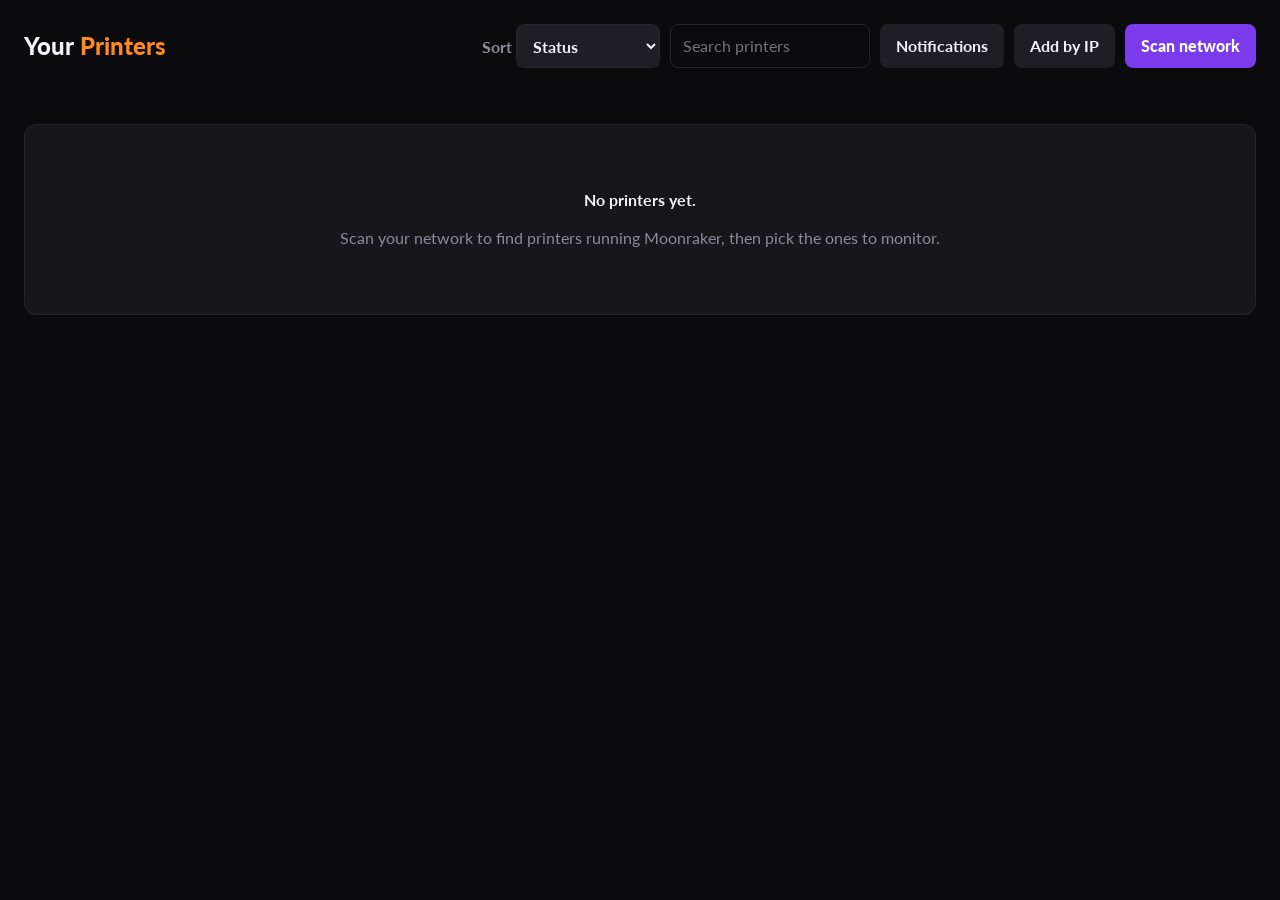
==== ui/index.html @ 3ca32110 "Add server-synced custom chart panels Add a custom panel manager with persistent server-side setting" ====
<!doctype html>
<html lang="en">
<head>
<meta charset="utf-8">
<meta name="viewport" content="width=device-width, initial-scale=1">
<title>Printer Buddy</title>
<link rel="manifest" href="/manifest.webmanifest"><meta name="theme-color" content="#0B0B0D">
<link rel="icon" href="/static/assets/icon-192.png"><link rel="apple-touch-icon" href="/static/assets/icon-192.png">
<link rel="preconnect" href="https://fonts.googleapis.com">
<link href="https://fonts.googleapis.com/css2?family=Lato:wght@400;700;900&display=swap" rel="stylesheet">
<style>
  :root {
    --bg: #0B0B0D; --card: #17161B; --card2: #1F1E24; --line: #26242C; --track: #2A2830;
    --text: #F4F2F8; --muted: #8E8A99; --purple: #7C3AED; --lilac: #C4A7FF;
    --orange: #FF8A1F; --red: #C9372C; --red-text: #FF6B61;
  }
  * { box-sizing: border-box; }
  [hidden] { display: none !important; }
  body { margin: 0; background: var(--bg); color: var(--text); font: 16px/1.4 Lato, system-ui, -apple-system, Segoe UI, sans-serif; }
  main { max-width: 1500px; margin: 0 auto; padding: 24px 24px 48px; }
  .top { display: flex; flex-wrap: wrap; align-items: center; justify-content: space-between; gap: 12px 16px; margin-bottom: 24px; }
  h1 { margin: 0; font-size: 24px; font-weight: 900; }
  h1 span { color: var(--orange); }
  button { font: inherit; font-weight: 700; min-height: 44px; padding: 0 16px; border-radius: 8px; border: 0;
           background: var(--card2); color: var(--text); cursor: pointer; }
  button.primary { background: var(--purple); color: #fff; font-weight: 900; }
  button:disabled { opacity: .55; cursor: default; }
  input { font: inherit; min-height: 44px; padding: 0 12px; border-radius: 8px; border: 1px solid var(--line);
          background: var(--bg); color: var(--text); min-width: 0; }
  .row { display: flex; gap: 10px; flex-wrap: wrap; align-items: center; }
  .panel { background: var(--card); border: 1px solid var(--line); border-radius: 12px; padding: 18px; margin-bottom: 20px; }
  .panel h2 { font-size: 16px; margin: 0 0 12px; }
  .muted { color: var(--muted); }
  .found { display: grid; gap: 8px; }
  .found label { display: grid; grid-template-columns: auto 1fr auto; gap: 10px; align-items: center;
                 padding: 12px; border: 1px solid var(--line); border-radius: 10px; }
  .found .key { grid-column: 2 / -1; }

  .grid { display: flex; flex-wrap: wrap; justify-content: center; gap: 24px; }
  .card { flex: 0 1 340px; min-width: 280px; background: var(--card); border: 1px solid var(--line); border-radius: 12px;
          overflow: hidden; display: flex; flex-direction: column; position: relative; }
  .cam { position: relative; aspect-ratio: 4 / 3; background: var(--card2); }
  .cam img { position: absolute; inset: 0; width: 100%; height: 100%; object-fit: cover; }
  .nocam { position: absolute; inset: 0; display: flex; flex-direction: column; align-items: center; justify-content: center;
           gap: 10px; color: var(--muted); font-weight: 700; }
  .tag { position: absolute; left: 10px; top: 10px; padding: 5px 10px; border-radius: 6px; font-size: 13px; font-weight: 900;
         letter-spacing: .04em; text-transform: uppercase; background: var(--track); color: var(--text); }
  .tag.orange { background: var(--orange); color: #1A1005; }
  .tag.purple { background: var(--purple); color: #fff; }
  .tag.red { background: var(--red); color: #fff; }
  .tag.grey { color: var(--muted); }
  .aib { position: absolute; left: 10px; top: 44px; padding: 3px 8px; border-radius: 6px; font-size: 12px; font-weight: 900;
         letter-spacing: .04em; background: rgba(11,11,13,.8); color: var(--muted); }
  .aib.warn { color: var(--orange); }
  .aib.hot { background: var(--red); color: #fff; }
  .grid.list .aib { left: 6px; top: 30px; font-size: 11px; padding: 2px 6px; }
  body.no-ai .ai { display: none !important; }
  .pg-ai { padding: 12px 14px; border-radius: 8px; background: var(--card2); display: flex; flex-direction: column; gap: 10px; }
  .pg-ai .head { display: flex; align-items: center; justify-content: space-between; gap: 10px; }
  .pg-ai .head strong { font-size: 12px; color: var(--muted); text-transform: uppercase; letter-spacing: .06em; }
  .pg-ai .head .ctl2 { display: flex; gap: 6px; flex-wrap: wrap; justify-content: flex-end; }
  .pg-ai .head button { min-height: 36px; padding: 0 12px; background: var(--track); font-weight: 700; }
  .ai-rows.idle { opacity: .45; }
  .pg-ai .ask { display: flex; align-items: center; gap: 8px; flex-wrap: wrap; font-weight: 700; color: var(--red-text); }
  .pg-ai .ask button { min-height: 36px; padding: 0 14px; font-weight: 900; }
  .pg-ai .ask .yes { background: var(--red); color: #fff; }
  .sev { display: flex; flex-wrap: wrap; gap: 4px; align-items: center; }
  .sev button { min-height: 34px; min-width: 34px; padding: 0 6px; font-weight: 900; background: var(--track); }
  .sev button:hover { background: var(--orange); color: #1A1005; }
  .ph-grid { display: grid; grid-template-columns: repeat(auto-fill, minmax(160px, 1fr)); gap: 10px; }
  .ph { background: var(--card2); border: 1px solid var(--line); border-radius: 8px; overflow: hidden; font-size: 12px; display: flex; flex-direction: column; }
  .ph.pending { border-color: var(--orange); }
  .ph img { width: 100%; aspect-ratio: 4 / 3; object-fit: cover; display: block; background: var(--card); }
  .ph .b { padding: 8px; display: flex; flex-direction: column; gap: 6px; }
  .ph select { font: inherit; min-height: 34px; padding: 0 6px; border-radius: 6px; border: 1px solid var(--line); background: var(--card); color: var(--text); }
  .ph .v-right { color: var(--lilac); font-weight: 700; }
  .ph .v-false_alarm, .ph .v-missed { color: var(--red-text); font-weight: 700; }
  .ph .del { min-height: 30px; background: transparent; color: var(--red-text); padding: 0; text-align: left; }
  .pg-ai select { font: inherit; font-weight: 700; min-height: 36px; padding: 0 10px; border-radius: 8px; border: 1px solid var(--line);
                  background: var(--card); color: var(--text); }
  .ai-rows { display: grid; grid-template-columns: auto minmax(0, 1fr) 44px; gap: 6px 10px; align-items: center; font-size: 13px; }
  .ai-rows .lb { color: var(--muted); text-transform: capitalize; }
  .ai-rows .lb.alert { color: var(--text); font-weight: 700; }
  .ai-rows .tr { height: 6px; border-radius: 3px; background: var(--track); overflow: hidden; }
  .ai-rows .tr > div { height: 100%; background: var(--lilac); transition: width .5s; }
  .ai-rows .tr > div.alert { background: var(--orange); }
  .ai-rows .tr > div.hot { background: var(--red); }
  .ai-rows .v { text-align: right; font-weight: 700; }
  .pg-ai .note { font-size: 13px; color: var(--muted); }
  .pg-ai .note.hot { color: var(--red-text); font-weight: 700; }
  .iconbtn { position: absolute; right: 10px; top: 10px; width: 44px; padding: 0; display: flex; align-items: center;
             justify-content: center; background: rgba(11,11,13,.8); }
  .caption { position: absolute; left: 0; right: 0; bottom: 0; padding: 28px 14px 12px; display: flex; align-items: flex-end;
             justify-content: space-between; gap: 12px; background: linear-gradient(to top, rgba(11,11,13,.92), rgba(11,11,13,0)); }
  .caption .name { font-size: 20px; font-weight: 900; text-shadow: 0 1px 3px rgba(0,0,0,.6); white-space: nowrap; overflow: hidden; text-overflow: ellipsis; }
  .caption .pct { font-size: 26px; font-weight: 900; text-shadow: 0 1px 3px rgba(0,0,0,.6); }
  .bar { height: 6px; background: var(--track); }
  .bar > div { height: 100%; width: 0; transition: width .5s; }
  .status { padding: 12px 14px 0; font-size: 15px; font-weight: 700; white-space: nowrap; overflow: hidden; text-overflow: ellipsis; }
  .status .file { color: var(--muted); font-weight: 400; }
  .stats { margin: 0; padding: 10px 14px 14px; display: grid; grid-template-columns: repeat(3, minmax(0, 1fr)); gap: 8px; }
  .stats div { display: flex; flex-direction: column; gap: 2px; }
  .stats dt { font-size: 12px; color: var(--muted); text-transform: uppercase; letter-spacing: .06em; }
  .stats dd { margin: 0; font-weight: 700; }
  .menu { position: absolute; right: 10px; top: 60px; background: var(--card2); border: 1px solid var(--line); border-radius: 10px;
          padding: 6px; display: flex; flex-direction: column; min-width: 150px; z-index: 2; }
  .menu button { background: transparent; text-align: left; }
  .menu button.danger { color: var(--red-text); }
  .card.dim .cam img, .card.dim .stats { opacity: .45; }
  .viewbar { display: flex; flex-wrap: wrap; gap: 10px; align-items: center; }
  .seg { display: flex; padding: 3px; border-radius: 10px; background: var(--card2); }
  .seg button { min-height: 38px; padding: 0 14px; background: transparent; color: var(--muted); }
  .seg button[aria-pressed="true"] { background: var(--track); color: var(--text); }
  .viewbar select { font: inherit; font-weight: 700; min-height: 44px; padding: 0 12px; border-radius: 8px; border: 1px solid var(--line); background: var(--card2); color: var(--text); }
  .viewbar input[type="search"] { width: 200px; }
  .lname { display: none; }
  body.ui-basic .adv { display: none !important; }
  .setup-line { text-align: center; font-size: 13px; margin-top: 32px; }
  .nset { display: grid; gap: 14px; max-width: 680px; }
  .nset label.field { display: grid; gap: 6px; font-weight: 700; }
  .nset .hint { font-size: 13px; font-weight: 400; color: var(--muted); }
  .nset .checks { display: flex; flex-wrap: wrap; gap: 4px 18px; }
  .nset .checks label { display: flex; align-items: center; gap: 8px; min-height: 40px; font-weight: 400; }
  .nset .checks input { min-height: 0; width: 18px; height: 18px; accent-color: var(--orange); }
  body.notify-basic .nadv { display: none !important; }
  body.no-timelapse .vtl { display: none !important; }
  body.no-remote .rmt { display: none !important; }
  dialog#shareDlg { width: min(560px, calc(100% - 32px)); padding: 20px; border: 1px solid var(--line); border-radius: 14px; background: var(--card); color: var(--text); }
  dialog#shareDlg::backdrop { background: rgba(5,5,7,.8); }
  #shareDlg h2 { margin: 0 0 6px; font-size: 18px; }
  #shareDlg .sub { margin: 0 0 14px; font-size: 14px; color: var(--muted); }
  #shareDlg select { font: inherit; min-height: 44px; padding: 0 10px; border-radius: 8px; border: 1px solid var(--line); background: var(--card2); color: var(--text); }
  .share-new { display: flex; flex-wrap: wrap; gap: 8px; align-items: center; }
  .share-list { display: flex; flex-direction: column; gap: 8px; margin-top: 14px; }
  .share-item { display: grid; grid-template-columns: 1fr auto auto; gap: 8px; align-items: center; padding: 10px; border: 1px solid var(--line); border-radius: 10px; }
  .share-item input { width: 100%; font-family: ui-monospace, SFMono-Regular, Menlo, Consolas, monospace; font-size: 13px; }
  .share-item .exp { grid-column: 1 / -1; font-size: 12px; color: var(--muted); }
  .share-item .revoke { background: transparent; color: var(--red-text); }
  .tl { display: flex; flex-direction: column; gap: 14px; }
  .tl-set { display: flex; flex-wrap: wrap; gap: 10px 18px; align-items: center; }
  .tl-set label { display: flex; align-items: center; gap: 8px; font-weight: 700; }
  .tl-set select { font: inherit; min-height: 44px; padding: 0 10px; border-radius: 8px; border: 1px solid var(--line); background: var(--card2); color: var(--text); }
  .tl-rec { display: inline-flex; align-items: center; gap: 8px; font-weight: 900; color: var(--red-text); }
  .tl-rec::before { content: ""; width: 10px; height: 10px; border-radius: 50%; background: #FF4D4D; }
  .tl video { width: 100%; max-height: 520px; background: #000; border-radius: 10px; }
  .nset fieldset { border: 1px solid var(--line); border-radius: 10px; padding: 14px; display: grid; gap: 10px; margin: 0; }
  .nset legend { font-weight: 900; padding: 0 6px; }
  .nset .two { display: grid; grid-template-columns: repeat(auto-fit, minmax(200px, 1fr)); gap: 10px; }
  .nset select { font: inherit; min-height: 44px; padding: 0 10px; border-radius: 8px; border: 1px solid var(--line); background: var(--card2); color: var(--text); }
  .nset .svc-test { justify-self: start; }
  .nset .active { font-size: 13px; color: var(--muted); }
  .setup-line .soon { color: var(--orange); }
  .fps { position: absolute; top: 10px; right: 62px; padding: 4px 8px; border-radius: 6px; background: rgba(11,11,13,.8);
         font: 700 12px/1.2 ui-monospace, SFMono-Regular, Menlo, Consolas, monospace; color: var(--text); pointer-events: none; }
  .qv-cam .fps, .pg-cam .fps, .ctl-cam .fps { right: auto; left: 12px; top: 12px; }
  img[hidden] ~ .fps, .grid.list .fps { display: none; }
  .ctl-camsec { grid-column: 1 / -1; padding: 0 !important; overflow: hidden; }
  .ctl-cam { position: relative; width: 100%; aspect-ratio: 16 / 9; max-height: 440px; background: #000; overflow: hidden; }
  .ctl-cam img { position: absolute; inset: 0; width: 100%; height: 100%; object-fit: contain; }
  .cam, .qv-cam, .pg-cam { overflow: hidden; }
  .camgrid { position: absolute; inset: 0; display: grid; grid-template-columns: repeat(2, minmax(0, 1fr)); gap: 2px; background: #000; }
  .camtile { position: relative; overflow: hidden; background: #000; }
  .camtile img { position: absolute; inset: 0; width: 100%; height: 100%; object-fit: contain; }
  .camtile .fps { left: 8px; top: 8px; right: auto; }
  .camname { position: absolute; right: 8px; bottom: 8px; padding: 3px 8px; border-radius: 6px; background: rgba(11,11,13,.8); font-size: 12px; font-weight: 700; }
  .camsw { position: absolute; left: 12px; bottom: 12px; z-index: 2; display: flex; flex-wrap: wrap; gap: 4px; padding: 4px; border-radius: 10px; background: rgba(11,11,13,.82); }
  .camsw button { min-height: 36px; padding: 0 12px; background: transparent; font-size: 14px; }
  .camsw button[aria-pressed="true"] { background: var(--orange); color: #1A1005; }
  dialog#camDlg { width: min(420px, calc(100% - 32px)); padding: 20px; border: 1px solid var(--line); border-radius: 14px; background: var(--card); color: var(--text); }
  dialog#camDlg::backdrop { background: rgba(5,5,7,.8); }
  #camDlg h2 { margin: 0 0 14px; font-size: 18px; }
  #camDlg form { display: flex; flex-direction: column; gap: 12px; }
  #camDlg .chk { display: flex; align-items: center; gap: 10px; min-height: 44px; }
  #camDlg .chk input { min-height: 0; width: 18px; height: 18px; accent-color: var(--orange); }
  #camDlg label.sel { display: flex; align-items: center; justify-content: space-between; gap: 12px; }
  #camDlg select { font: inherit; min-height: 44px; padding: 0 10px; border-radius: 8px; border: 1px solid var(--line); background: var(--card2); color: var(--text); }
  #camDlg .dlg-btns { display: flex; gap: 8px; justify-content: flex-end; flex-wrap: wrap; margin-top: 6px; }
  .grp-head { flex: 0 0 100%; margin: 10px 0 -6px; font-size: 13px; font-weight: 900; letter-spacing: .08em; text-transform: uppercase; color: var(--muted); }
  .grp-head:first-child { margin-top: 0; }
  .grid.list .grp-head { margin: 10px 0 0; }
  .card[draggable="true"] { cursor: grab; }
  .card.dragging { opacity: .4; }
  .card.drop-before { box-shadow: -4px 0 0 0 var(--orange); }
  .grid.list .card.drop-before { box-shadow: 0 -3px 0 0 var(--orange); }
  .grid.list { flex-direction: column; flex-wrap: nowrap; gap: 8px; }
  .grid.list .card { flex: none; width: 100%; min-width: 0; display: grid; grid-template-columns: 128px minmax(150px, 1.3fr) minmax(220px, 2fr) auto;
                     grid-template-rows: auto auto; align-items: center; column-gap: 18px; row-gap: 6px; padding: 0 14px 0 0; }
  .grid.list .cam { grid-column: 1; grid-row: 1 / 3; align-self: stretch; aspect-ratio: auto; min-height: 96px; }
  .grid.list .caption, .grid.list .nocam span { display: none; }
  .grid.list .tag { left: 6px; top: 6px; font-size: 11px; padding: 3px 7px; }
  .grid.list .iconbtn { top: auto; bottom: 6px; right: 6px; width: 36px; min-height: 36px; }
  .grid.list .menu { top: 8px; left: 140px; right: auto; }
  .grid.list .lname { display: flex; align-items: baseline; gap: 10px; grid-column: 2; grid-row: 1; padding-top: 12px; min-width: 0; }
  .grid.list .lname .name { font-size: 17px; font-weight: 900; white-space: nowrap; overflow: hidden; text-overflow: ellipsis; }
  .grid.list .lname .pct { font-weight: 900; }
  .grid.list .status { grid-column: 2; grid-row: 2; padding: 0 0 12px; font-size: 14px; }
  .grid.list .bar { grid-column: 3; grid-row: 1; align-self: end; border-radius: 3px; }
  .grid.list .stats { grid-column: 3; grid-row: 2; padding: 0 0 12px; }
  .grid.list .actions { grid-column: 4; grid-row: 1 / 3; padding: 0; display: flex; }
  @media (max-width: 760px) {
    .grid.list .card { grid-template-columns: 96px minmax(0, 1fr); padding: 0; }
    .grid.list .lname, .grid.list .status { grid-column: 2; padding-right: 12px; }
    .grid.list .bar, .grid.list .stats, .grid.list .actions { grid-column: 1 / -1; grid-row: auto; }
    .grid.list .stats, .grid.list .actions { padding: 0 12px 12px; }
  }
  .empty { text-align: center; padding: 48px 16px; }
  #toast { position: fixed; bottom: 16px; left: 50%; transform: translateX(-50%); background: var(--text); color: var(--bg);
           padding: 10px 16px; border-radius: 8px; font-weight: 700; display: none; max-width: calc(100% - 32px); }
  .actions { padding: 0 14px 14px; margin-top: auto; display: grid; grid-template-columns: repeat(2, minmax(0, 1fr)); gap: 8px; }
  .actions button { font-weight: 900; }
  .actions button.outline { background: transparent; border: 1.5px solid var(--orange); color: var(--orange); }
  #page { max-width: 1500px; margin: 0 auto; padding: 20px 24px 40px; display: flex; flex-direction: column; gap: 18px; }
  .pg-head { display: flex; flex-wrap: wrap; align-items: center; gap: 10px 16px; }
  .pg-back { display: flex; align-items: center; gap: 6px; min-height: 44px; padding-right: 8px; color: var(--muted); font-weight: 700; text-decoration: none; }
  .pg-head h1 { font-size: 26px; }
  .pg-head .tag { position: static; }
  .pg-body { display: flex; flex-wrap: wrap; gap: 18px; align-items: stretch; }
  .pg-cambox { flex: 999 1 640px; min-width: 0; border-radius: 12px; overflow: hidden; background: var(--card); border: 1px solid var(--line); }
  .pg-cam { position: relative; aspect-ratio: 16 / 9; background: #000; }
  .pg-cam img { position: absolute; inset: 0; width: 100%; height: 100%; object-fit: contain; }
  .pg-full { position: absolute; right: 12px; top: 12px; width: 44px; padding: 0; display: flex; align-items: center; justify-content: center; background: rgba(11,11,13,.82); }
  .pg-side { flex: 1 1 340px; border-radius: 12px; background: var(--card); border: 1px solid var(--line); padding: 22px; display: flex; flex-direction: column; gap: 20px; }
  .pg-label { font-size: 12px; color: var(--muted); text-transform: uppercase; letter-spacing: .06em; }
  .pg-file { font-weight: 700; overflow-wrap: anywhere; }
  .pg-big { display: flex; align-items: baseline; justify-content: space-between; gap: 12px; }
  .pg-pct { font-size: 64px; font-weight: 900; line-height: .9; }
  .pg-pct small { font-size: 28px; }
  .pg-times { display: flex; flex-direction: column; align-items: flex-end; gap: 2px; font-size: 15px; }
  .pg-stats { margin: 0; display: grid; grid-template-columns: repeat(2, minmax(0, 1fr)); gap: 10px; }
  .pg-stats div { padding: 12px 14px; border-radius: 8px; background: var(--card2); display: flex; flex-direction: column; gap: 2px; }
  .pg-stats dt { font-size: 12px; color: var(--muted); text-transform: uppercase; letter-spacing: .06em; }
  .pg-stats dd { margin: 0; font-size: 22px; font-weight: 900; }
  .pg-btns { margin-top: auto; display: flex; flex-direction: column; gap: 8px; }
  .pg-btns .row2 { display: grid; grid-template-columns: repeat(2, minmax(0, 1fr)); gap: 8px; }
  .pg-btns button { min-height: 48px; font-weight: 900; }
  .pg-btns .outline { background: transparent; border: 1.5px solid var(--orange); color: var(--orange); }
  .pg-btns .stop { background: var(--red); color: #fff; }
  .pg-tabs { display: flex; gap: 4px; border-bottom: 1px solid var(--line); }
  .pg-tabs button { background: transparent; border-radius: 8px 8px 0 0; color: var(--muted); border-bottom: 3px solid transparent; }
  .pg-tabs button[aria-selected="true"] { color: var(--text); border-bottom-color: var(--orange); }
  .ctl { display: grid; grid-template-columns: repeat(auto-fit, minmax(320px, 1fr)); gap: 18px; }
  .ctl section { border-radius: 12px; background: var(--card); border: 1px solid var(--line); padding: 20px; display: flex; flex-direction: column; gap: 14px; }
  .ctl h2 { margin: 0; font-size: 17px; font-weight: 900; }
  .ctl .note { font-size: 14px; color: var(--muted); margin: 0; }
  .heat { display: grid; grid-template-columns: 70px 1fr auto auto auto; gap: 8px; align-items: center; }
  .heat .now { font-weight: 900; font-size: 18px; }
  .heat input { width: 100%; }
  .heat-label { color: var(--muted); font-size: 14px; }
  .pre { display: grid; grid-template-columns: repeat(4, minmax(0, 1fr)); gap: 8px; }
  .steps { display: flex; gap: 6px; flex-wrap: wrap; }
  .steps button[aria-pressed="true"] { background: var(--orange); color: #1A1005; }
  .jog { display: grid; grid-template-columns: repeat(4, minmax(0, 1fr)); gap: 8px; }
  .jog button, .homes button, .pre button { font-weight: 900; }
  .homes { display: grid; grid-template-columns: repeat(4, minmax(0, 1fr)); gap: 8px; }
  .speed { display: flex; align-items: center; gap: 14px; }
  .speed input { flex-grow: 1; accent-color: var(--orange); min-height: 44px; border: 0; padding: 0; }
  .speed output { min-width: 56px; text-align: right; font-weight: 900; font-size: 18px; }
  .con { border-radius: 12px; background: var(--card); border: 1px solid var(--line); padding: 16px; display: flex; flex-direction: column; gap: 12px; }
  .con-log { height: 440px; overflow-y: auto; background: #0E0D11; border: 1px solid var(--line); border-radius: 8px; padding: 12px;
             font: 14px/1.5 ui-monospace, SFMono-Regular, Menlo, Consolas, monospace; white-space: pre-wrap; overflow-wrap: anywhere; }
  .con-log .sent { color: var(--orange); }
  .con-log .err { color: var(--red-text); }
  .con-log .resp { color: var(--text); }
  .con-log .empty { color: var(--muted); }
  .con-quick { display: flex; flex-wrap: wrap; gap: 8px; }
  .con-quick button { font-family: ui-monospace, SFMono-Regular, Menlo, Consolas, monospace; font-weight: 700; }
  .con-form { display: flex; gap: 8px; }
  .con-form input { flex-grow: 1; font-family: ui-monospace, SFMono-Regular, Menlo, Consolas, monospace; }
  .files-msg { font-size: 14px; color: var(--muted); }
  .files-list { overflow-x: auto; }
  .files-list table { width: 100%; border-collapse: collapse; min-width: 560px; }
  .files-list th { text-align: left; font-size: 12px; color: var(--muted); text-transform: uppercase; letter-spacing: .06em; font-weight: 700; padding: 8px 10px; border-bottom: 1px solid var(--line); }
  .files-list td { padding: 8px 10px; border-bottom: 1px solid var(--line); vertical-align: middle; }
  .files-list td.name { font-weight: 700; overflow-wrap: anywhere; }
  .files-list td.num { color: var(--muted); white-space: nowrap; }
  .files-list td.btns { white-space: nowrap; text-align: right; }
  .files-list td.btns button { margin-left: 6px; font-weight: 900; }
  .files-list td.btns .del { background: transparent; color: var(--red-text); }
  .hist-box { border-radius: 12px; background: var(--card); border: 1px solid var(--line); padding: 16px; display: flex; flex-direction: column; gap: 12px; }
  .res { display: inline-block; padding: 3px 8px; border-radius: 6px; font-size: 12px; font-weight: 900; letter-spacing: .04em; text-transform: uppercase; background: var(--track); color: var(--muted); }
  .res.done { background: var(--purple); color: #fff; }
  .res.failed { background: var(--red); color: #fff; }
  .res.running { background: var(--orange); color: #1A1005; }
  dialog#qv { width: min(980px, calc(100% - 32px)); padding: 0; border: 1px solid var(--line); border-radius: 14px;
              background: var(--card); color: var(--text); }
  dialog#qv::backdrop { background: rgba(5,5,7,.88); }
  .qv-head { display: flex; align-items: center; gap: 12px; padding: 12px 14px 12px 20px; }
  .qv-head h2 { margin: 0; font-size: 22px; font-weight: 900; }
  .qv-head .tag { position: static; }
  .qv-head .spacer { flex-grow: 1; }
  .qv-close { width: 44px; padding: 0; display: flex; align-items: center; justify-content: center; }
  .qv-cam { position: relative; aspect-ratio: 16 / 9; background: #000; }
  .qv-cam img { position: absolute; inset: 0; width: 100%; height: 100%; object-fit: contain; }
  .qv-cam .nocam { color: var(--muted); }
  .qv-foot { display: flex; flex-wrap: wrap; align-items: center; gap: 16px 28px; padding: 18px 20px 20px; }
  .qv-info { flex: 1 1 260px; min-width: 0; display: flex; flex-direction: column; gap: 4px; }
  .qv-info .line { font-weight: 700; }
  .qv-info .sub { font-size: 14px; color: var(--muted); overflow-wrap: anywhere; }
  .qv-temps { margin: 0; display: flex; gap: 28px; }
  .qv-temps div { display: flex; flex-direction: column; gap: 2px; }
  .qv-temps dt { font-size: 12px; color: var(--muted); text-transform: uppercase; letter-spacing: .06em; }
  .qv-temps dd { margin: 0; font-size: 18px; font-weight: 700; }
  .qv-btns { display: flex; gap: 8px; }
  .qv-btns button { min-height: 48px; font-weight: 900; }
  .qv-btns .outline { background: transparent; border: 1.5px solid var(--orange); color: var(--orange); }
  .qv-btns .stop { background: var(--red); color: #fff; }
</style>
<link rel="stylesheet" href="/static/styles/builder.css">
<link rel="stylesheet" href="/static/panels/print/status/status.css">
<link rel="stylesheet" href="/static/panels/print/files/files.css">
<link rel="stylesheet" href="/static/panels/print/queue/queue.css">
<link rel="stylesheet" href="/static/panels/print/history/history.css">
<link rel="stylesheet" href="/static/panels/print/gcodeview/gcodeview.css">
<link rel="stylesheet" href="/static/panels/print/exclude/exclude.css">
<link rel="stylesheet" href="/static/panels/print/timelapse/timelapse.css">
<link rel="stylesheet" href="/static/panels/print/spoolman/spoolman.css">
<link rel="stylesheet" href="/static/panels/print/ai/ai.css">
<link rel="stylesheet" href="/static/panels/control/toolhead/toolhead.css">
<link rel="stylesheet" href="/static/panels/control/zoffset/zoffset.css">
<link rel="stylesheet" href="/static/panels/control/extruder/extruder.css">
<link rel="stylesheet" href="/static/panels/control/thermals/thermals.css">
<link rel="stylesheet" href="/static/panels/control/fans/fans.css">
<link rel="stylesheet" href="/static/panels/control/macros/macros.css">
<link rel="stylesheet" href="/static/panels/control/limits/limits.css">
<link rel="stylesheet" href="/static/panels/control/actions/actions.css">
<link rel="stylesheet" href="/static/panels/control/endstops/endstops.css">
<link rel="stylesheet" href="/static/panels/control/bedmesh/bedmesh.css">
<link rel="stylesheet" href="/static/panels/control/fsensors/fsensors.css">
<link rel="stylesheet" href="/static/panels/camera/camera/camera.css">
<link rel="stylesheet" href="/static/panels/machine/machine/machine.css">
<link rel="stylesheet" href="/static/panels/machine/system/system.css">
<link rel="stylesheet" href="/static/panels/machine/config/config.css">
<link rel="stylesheet" href="/static/panels/machine/updates/updates.css">
<link rel="stylesheet" href="/static/panels/machine/devices/devices.css">
<link rel="stylesheet" href="/static/panels/machine/sensors/sensors.css">
<link rel="stylesheet" href="/static/panels/machine/explorer/explorer.css">
<link rel="stylesheet" href="/static/panels/machine/console/console.css">
<link rel="stylesheet" href="/static/panels/custom/chart/chart.css">
<link rel="stylesheet" href="/static/core/extras/extras.css">
</head>
<body>
<main>
  <div class="top">
    <h1>Your <span>Printers</span></h1>
    <div class="row">
      <div class="viewbar">
        <div class="seg adv" role="group" aria-label="View">
          <button id="viewCards" aria-pressed="true">Cards</button><button id="viewList" aria-pressed="false">List</button>
        </div>
        <label><span class="muted" style="font-weight:700">Sort </span><select id="sortBy">
          <option value="status">Status</option><option value="name">Name</option><option value="progress">Progress</option><option value="custom" class="adv">Custom (drag)</option>
        </select></label>
        <input type="search" id="search" placeholder="Search printers" aria-label="Search printers">
      </div>
      <button id="aiBtn" class="ai">AI</button>
      <button id="notifyBtn">Notifications</button>
      <button id="manualBtn">Add by IP</button>
      <button id="scanBtn" class="primary">Scan network</button>
    </div>
  </div>

  <section id="notifyPanel" class="panel" hidden>
    <h2>Notifications</h2>
    <form id="notifyForm" class="nset">
      <label class="field">ntfy topic URL
        <input name="ntfy_url" placeholder="https://ntfy.sh/my-printers" autocomplete="off">
        <span class="hint">Install the ntfy app on your phone and subscribe to the same topic. Use a topic name only you know.</span></label>
      <label class="field">ntfy access token <span class="hint">only for protected topics or your own ntfy server</span>
        <input name="ntfy_token" type="password" autocomplete="off"></label>
      <label class="field">Discord webhook URL
        <input name="discord_webhook" placeholder="https://discord.com/api/webhooks/..." autocomplete="off"></label>
      <div class="field"><strong>Notify me when…</strong><div class="checks" id="eventChecks"></div></div>
      <div class="checks"><label><input type="checkbox" name="attach_snapshot"> Attach a webcam snapshot</label></div>

      <fieldset class="nadv"><legend>Progress updates</legend>
        <label class="field">Send an update every <select name="progress_step" id="progressStep"></select></label>
      </fieldset>
      <fieldset class="nadv"><legend>Telegram</legend>
        <div class="two">
          <label class="field">Bot token <input name="telegram_token" type="password" autocomplete="off"></label>
          <label class="field">Chat ID <input name="telegram_chat" autocomplete="off"></label>
        </div>
        <span class="hint">Make a bot with @BotFather, send it a message, then use your chat ID (for example from @userinfobot).</span>
        <button type="button" class="svc-test" data-test="telegram">Send test to Telegram</button>
      </fieldset>
      <fieldset class="nadv"><legend>Pushover</legend>
        <div class="two">
          <label class="field">User key <input name="pushover_user" autocomplete="off"></label>
          <label class="field">App token <input name="pushover_token" type="password" autocomplete="off"></label>
        </div>
        <button type="button" class="svc-test" data-test="pushover">Send test to Pushover</button>
      </fieldset>
      <fieldset class="nadv"><legend>Email</legend>
        <div class="two">
          <label class="field">SMTP server <input name="smtp_host" placeholder="smtp.gmail.com" autocomplete="off"></label>
          <label class="field">Port <input name="smtp_port" inputmode="numeric" placeholder="587"></label>
          <label class="field">Security <select name="smtp_tls"><option value="starttls">STARTTLS</option><option value="ssl">SSL/TLS</option><option value="none">None</option></select></label>
          <label class="field">Login <input name="smtp_user" autocomplete="off"></label>
          <label class="field">Password <input name="smtp_pass" type="password" autocomplete="off"></label>
          <label class="field">From <input name="smtp_from" placeholder="same as login" autocomplete="off"></label>
          <label class="field">Send to <input name="smtp_to" placeholder="you@example.com" autocomplete="off"></label>
        </div>
        <button type="button" class="svc-test" data-test="email">Send test email</button>
      </fieldset>
      <p class="active" id="notifyActive"></p>
      <div class="row" style="justify-content:flex-end">
        <button type="button" id="notifyClose">Close</button>
        <button type="button" id="notifyTest">Send test</button>
        <button class="primary">Save</button>
      </div>
    </form>
  </section>

  <section id="aiPanel" class="panel ai" hidden>
    <h2>AI failure detection</h2>
    <form id="aiForm" class="nset">
      <p class="muted" id="aiModel" style="margin:0"></p>
      <div class="two">
        <label class="field">Alert when a problem scores at least <select name="ai_threshold"></select></label>
        <label class="field">Check the camera every <select name="ai_interval"></select></label>
        <label class="field">…for this many checks in a row <select name="ai_hold"></select></label>
        <label class="field">Then wait before alerting again <select name="ai_cooldown"></select></label>
      </div>
      <span class="hint">Higher score or more checks in a row = fewer false alarms, but a failure is caught a little later.
        Each printer's mode (off, alert, auto-pause) is in its menu and on its page.</span>
      <fieldset><legend>Help improve the AI</legend>
        <div class="checks"><label><input type="checkbox" name="ai_contribute"> Send my labelled photos to the Printer Buddy project</label></div>
        <span class="hint">Off unless you tick it. When on, only labelled photos are sent (labelled by you, or OK because a print finished):
          your printer's camera view, shrunk to 640px, with no location or camera details, and your box number but not your name or address.
          They go to a private dataset used to train the next AI model. Delete any photo below before it's sent, or untick this any time.</span>
      </fieldset>
      <fieldset><legend>Photos for AI</legend>
        <p id="aiStats" style="margin:0 0 6px;font-weight:700"></p>
        <p class="muted" id="aiPhotoCounts" style="margin:0 0 10px"></p>
        <div class="ph-grid" id="aiPhotos"></div>
      </fieldset>
      <div class="row" style="justify-content:flex-end">
        <button type="button" id="aiClose">Close</button>
        <button class="primary">Save</button>
      </div>
    </form>
  </section>

  <section id="manual" class="panel" hidden>
    <h2>Add a printer by address</h2>
    <form id="manualForm" class="row">
      <input name="host" placeholder="192.168.1.50" required aria-label="IP address" style="flex:2 1 160px">
      <input name="port" placeholder="7125" inputmode="numeric" aria-label="Port" style="flex:1 1 80px">
      <input name="api_key" placeholder="API key (if needed)" aria-label="API key" style="flex:2 1 160px">
      <button class="primary">Add</button>
    </form>
  </section>

  <section id="results" class="panel" hidden>
    <h2 id="resultsTitle">Printers found</h2>
    <div id="found" class="found"></div>
    <div class="row" style="margin-top:12px; justify-content:flex-end">
      <button id="closeResults">Close</button>
      <button id="addSelected" class="primary">Add selected</button>
    </div>
  </section>

  <div id="grid" class="grid"></div>
  <p class="muted" id="noMatch" hidden style="text-align:center">No printers match your search.</p>
  <p class="muted setup-line" id="setupLine"></p>
  <div id="empty" class="panel empty" hidden>
    <p><strong>No printers yet.</strong></p>
    <p class="muted">Scan your network to find printers running Moonraker, then pick the ones to monitor.</p>
  </div>
</main>

<section id="page" hidden>
  <div class="pg-head">
    <a href="#" class="pg-back"><svg width="18" height="18" viewBox="0 0 24 24" aria-hidden="true" fill="none" stroke="currentColor" stroke-width="2.2" stroke-linecap="round" stroke-linejoin="round"><path d="M15 6l-6 6 6 6"/></svg>Your Printers</a>
    <h1 id="pgName"></h1><span class="tag" id="pgTag"></span>
  </div>
  <div class="pg-tabs" role="tablist">
    <button role="tab" id="tabStatus" aria-selected="true" aria-controls="pgStatus">Status</button>
    <button role="tab" class="adv" id="tabControl" aria-selected="false" aria-controls="pgControl">Control</button>
    <button role="tab" class="adv" id="tabConsole" aria-selected="false" aria-controls="pgConsole">Console</button>
    <button role="tab" class="vtl" id="tabTimelapse" aria-selected="false" aria-controls="pgTimelapse">Timelapses</button>
  </div>
  <div class="pg-body" id="pgStatus" role="tabpanel" aria-labelledby="tabStatus">
    <div class="pg-cambox">
      <div class="pg-cam" id="pgCam">
        <img id="pgImg" alt="Webcam" hidden><div class="nocam" id="pgNoCam">No camera</div><span class="fps" aria-hidden="true"></span>
        <button class="pg-full" id="pgFull" aria-label="Full screen"><svg width="18" height="18" viewBox="0 0 24 24" aria-hidden="true" fill="none" stroke="currentColor" stroke-width="2.2" stroke-linecap="round"><path d="M4 9V4h5M20 9V4h-5M4 15v5h5M20 15v5h-5"/></svg></button>
      </div>
      <div class="bar"><div id="pgBar"></div></div>
    </div>
    <aside class="pg-side" aria-label="Print status">
      <div><div class="pg-label" id="pgState"></div><div class="pg-file" id="pgFile"></div></div>
      <div class="pg-big"><span class="pg-pct" id="pgPct"></span><span class="pg-times"><strong id="pgLeft"></strong><span class="muted" id="pgDone"></span></span></div>
      <dl class="pg-stats">
        <div><dt>Nozzle</dt><dd id="pgNozzle"></dd></div><div><dt>Bed</dt><dd id="pgBed"></dd></div>
        <div><dt>Elapsed</dt><dd id="pgElapsed"></dd></div><div><dt>Started</dt><dd id="pgStarted"></dd></div>
      </dl>
      <div class="pg-ai ai" id="pgAi" hidden>
        <div class="head"><strong>AI watch</strong>
          <div class="ctl2">
            <button type="button" id="pgAiCheck" title="Score the camera once right now. Never alerts or pauses.">Check now</button>
            <select id="pgAiSave" aria-label="Save this camera view for the AI" title="Save the camera view right now as a training photo">
              <option value="">Save for AI…</option><option value="ok">as OK (no problem)</option><option value="spaghetti">as spaghetti</option>
              <option value="warping">as warping</option><option value="first_layer">as first layer</option><option value="failure">as other failure</option>
              <option value="stringing">as stringing</option><option value="blob">as blob</option><option value="crack">as crack</option>
            </select>
            <select id="pgAiMode" aria-label="AI mode for this printer">
              <option value="alert">Alert only</option><option value="pause">Alert + auto-pause</option><option value="off">Off</option>
            </select></div></div>
        <div class="ask" id="pgAiAsk" hidden><span id="pgAiAskText">Was it really a failure?</span>
          <button type="button" class="yes" id="pgAiYes">Yes</button><button type="button" id="pgAiNo">No, it's fine</button></div>
        <div class="ai-rows" id="pgAiRows"></div>
        <div class="note" id="pgAiNote"></div>
      </div>
      <div class="pg-btns">
        <button class="primary" id="pgPause">Pause</button>
        <div class="row2"><button class="outline" id="pgCancel">Cancel</button><button class="stop" id="pgStop">E-Stop</button></div>
      </div>
    </aside>
  </div>

  <div class="ctl" id="pgControl" role="tabpanel" aria-labelledby="tabControl" hidden>
    <section class="ctl-camsec" aria-label="Camera">
      <div class="ctl-cam"><img id="ctlImg" alt="Webcam" hidden><div class="nocam" id="ctlNoCam">No camera</div><span class="fps" aria-hidden="true"></span></div>
    </section>
    <section aria-labelledby="ctlTempH">
      <h2 id="ctlTempH">Temperatures</h2>
      <div class="heat">
        <span class="heat-label">Nozzle</span><span class="now" id="ctlNozzleNow">—</span>
        <input type="number" id="ctlNozzle" min="0" max="350" inputmode="numeric" aria-label="Nozzle target °C" placeholder="°C">
        <button id="ctlNozzleSet">Set</button><button id="ctlNozzleOff">Off</button>
      </div>
      <div class="heat">
        <span class="heat-label">Bed</span><span class="now" id="ctlBedNow">—</span>
        <input type="number" id="ctlBed" min="0" max="150" inputmode="numeric" aria-label="Bed target °C" placeholder="°C">
        <button id="ctlBedSet">Set</button><button id="ctlBedOff">Off</button>
      </div>
      <div class="pre">
        <button data-pre="210,60">PLA</button><button data-pre="240,80">PETG</button><button data-pre="250,100">ABS</button><button data-pre="0,0">Cool down</button>
      </div>
      <p class="note">Preheat: PLA 210°/60°, PETG 240°/80°, ABS 250°/100°.</p>
    </section>

    <section aria-labelledby="ctlMoveH">
      <h2 id="ctlMoveH">Move</h2>
      <div class="homes"><button data-home="">Home all</button><button data-home="X">Home X</button><button data-home="Y">Home Y</button><button data-home="Z">Home Z</button></div>
      <div class="steps" role="group" aria-label="Step size">
        <button data-step="0.1" aria-pressed="false">0.1 mm</button><button data-step="1" aria-pressed="false">1 mm</button>
        <button data-step="10" aria-pressed="true">10 mm</button><button data-step="50" aria-pressed="false">50 mm</button>
      </div>
      <div class="jog">
        <button data-jog="X-">X −</button><button data-jog="X+">X +</button><button data-jog="Y-">Y −</button><button data-jog="Y+">Y +</button>
        <button data-jog="Z-">Z −</button><button data-jog="Z+">Z +</button>
      </div>
      <p class="note" id="ctlMoveNote">Homed: —</p>
    </section>

    <section aria-labelledby="ctlSpeedH">
      <h2 id="ctlSpeedH">Speed</h2>
      <div class="speed"><input type="range" id="ctlSpeed" min="50" max="200" step="5" value="100" aria-label="Print speed percent"><output id="ctlSpeedOut">100%</output></div>
      <p class="note">Changes the print speed live (M220).</p>
    </section>
  </div>

  <div class="con" id="pgConsole" role="tabpanel" aria-labelledby="tabConsole" hidden>
    <div class="con-log" id="conLog" role="log" aria-live="polite" aria-label="Klipper console"></div>
    <div class="con-quick">
      <button data-cmd="M115">M115</button><button data-cmd="QUERY_ENDSTOPS">QUERY_ENDSTOPS</button>
      <button data-cmd="GET_POSITION">GET_POSITION</button><button data-cmd="HELP">HELP</button>
      <button data-cmd="FIRMWARE_RESTART">FIRMWARE_RESTART</button>
    </div>
    <form class="con-form" id="conForm">
      <input id="conInput" autocomplete="off" spellcheck="false" aria-label="G-code command" placeholder="Type G-code, e.g. G28 — Enter to send, ↑ for history">
      <button class="primary">Send</button>
    </form>
  </div>

  <div class="tl" id="pgTimelapse" role="tabpanel" aria-labelledby="tabTimelapse" hidden>
    <div class="hist-box">
      <form class="tl-set" id="tlForm">
        <label>Take a picture <select name="tl_mode" id="tlMode"><option value="layer">every layer</option><option value="interval">every few seconds</option></select></label>
        <label id="tlEveryRow">every <select name="tl_interval"><option value="5">5 s</option><option value="10">10 s</option><option value="30">30 s</option></select></label>
        <label>Video speed <select name="tl_fps"><option value="15">15 fps</option><option value="25">25 fps</option><option value="30">30 fps</option></select></label>
        <label>Keep the last <select name="tl_keep"><option>5</option><option>10</option><option>20</option><option>50</option><option>100</option></select></label>
      </form>
      <div class="files-msg">Settings apply to all printers and take effect on the next print. "Every layer" needs a slicer that reports layers; otherwise use "every few seconds".</div>
    </div>
    <div class="hist-box">
      <div id="tlStatus" class="files-msg" aria-live="polite"></div>
      <video id="tlPlayer" controls hidden></video>
      <div class="files-list" id="tlList"></div>
    </div>
  </div>
</section>

<dialog id="shareDlg" aria-labelledby="shareTitle">
  <h2 id="shareTitle">Share</h2>
  <p class="sub">Anyone with the link can watch this printer's camera and progress. They can't control it.</p>
  <div class="share-new">
    <label>Link works for <select id="shareExp"><option value="1h">1 hour</option><option value="1d" selected>1 day</option><option value="7d">7 days</option><option value="never">until I turn it off</option></select></label>
    <button class="primary" id="shareCreate">Create link</button>
  </div>
  <div class="share-list" id="shareList"></div>
  <div class="row" style="justify-content:flex-end; margin-top:14px"><button id="shareClose">Close</button></div>
</dialog>

<dialog id="camDlg" aria-labelledby="camDlgTitle">
  <h2 id="camDlgTitle">Camera settings</h2>
  <form id="camForm">
    <label class="sel" id="camPickRow">Camera <select name="cam" id="camPick"></select></label>
    <label class="chk" id="camMainRow"><input type="checkbox" name="main"> Show this camera on the dashboard card</label>
    <label class="chk"><input type="checkbox" name="flip_h"> Flip horizontally</label>
    <label class="chk"><input type="checkbox" name="flip_v"> Flip vertically</label>
    <label class="sel">Rotate <select name="rotation"><option value="0">0°</option><option value="90">90°</option><option value="180">180°</option><option value="270">270°</option></select></label>
    <label class="sel">Refresh every <select name="refresh"><option value="">Default (5 s cards, 2 s large)</option><option value="1">1 second</option><option value="2">2 seconds</option><option value="5">5 seconds</option><option value="10">10 seconds</option></select></label>
    <div class="dlg-btns">
      <button type="button" id="camReset">Use Moonraker's settings</button>
      <button type="button" id="camCancel">Cancel</button>
      <button class="primary">Save</button>
    </div>
  </form>
</dialog>

<dialog id="qv" aria-labelledby="qvName">
  <div class="qv-head">
    <h2 id="qvName"></h2><span class="tag" id="qvTag"></span>
    <span class="spacer"></span>
    <button class="qv-close" id="qvClose" aria-label="Close Quick View"><svg width="20" height="20" viewBox="0 0 24 24" aria-hidden="true" fill="none" stroke="currentColor" stroke-width="2.2" stroke-linecap="round"><path d="M6 6l12 12M18 6 6 18"/></svg></button>
  </div>
  <div class="qv-cam"><img id="qvImg" alt="Webcam" hidden><div class="nocam" id="qvNoCam">No camera</div><span class="fps" aria-hidden="true"></span></div>
  <div class="bar"><div id="qvBar"></div></div>
  <div class="qv-foot">
    <div class="qv-info"><span class="line" id="qvLine"></span><span class="sub" id="qvSub"></span></div>
    <dl class="qv-temps"><div><dt>Nozzle</dt><dd id="qvNozzle"></dd></div><div><dt>Bed</dt><dd id="qvBed"></dd></div></dl>
    <div class="qv-btns">
      <button class="primary" id="qvPause">Pause</button>
      <button class="outline" id="qvCancel">Cancel</button>
      <button class="stop" id="qvStop">E-Stop</button>
    </div>
  </div>
</dialog>
<div id="toast"></div>

<script>
const $ = s => document.querySelector(s);
const printers = new Map();
const esc = s => String(s ?? "").replace(/[&<>"']/g, c => ({"&":"&amp;","<":"&lt;",">":"&gt;",'"':"&quot;","'":"&#39;"}[c]));

function toast(msg) {
  const t = $("#toast"); t.textContent = msg; t.style.display = "block";
  clearTimeout(toast._t); toast._t = setTimeout(() => t.style.display = "none", 4000);
}
async function api(path, opts = {}) {
  const r = await fetch(path, { headers: { "Content-Type": "application/json" }, ...opts });
  const data = r.status === 204 ? null : await r.json().catch(() => null);
  if (!r.ok) throw new Error(data?.error || `HTTP ${r.status}`);
  return data;
}
const fmtTemp = t => t == null ? "—" : `${t.toFixed(0)}°`;
// current / target, target only while heating (numbers only, safe as HTML)
const fmtTT = (t, tg) => t == null ? "—" : tg > 0 ? `${t.toFixed(0)}°<span class="muted" style="font-weight:400"> / ${tg.toFixed(0)}°</span>` : `${t.toFixed(0)}°`;
function fmtDur(s) {
  if (s == null) return "—";
  s = Math.round(s); const h = Math.floor(s / 3600), m = Math.floor(s % 3600 / 60);
  return h ? `${h}h ${m}m` : `${m}m`;
}
function statusOf(p) {
  if (p.connection !== "online") return p.connection === "connecting" ? "connecting" : p.connection;
  if (p.klippy_state !== "ready") return p.klippy_state || "starting";
  return p.state || "standby";
}
// state -> [tag text, tag colour, bar/percent colour, status line, status colour]
const LOOK = {
  printing:   ["Printing",  "orange", "var(--orange)", "Printing",               "var(--orange)"],
  paused:     ["Paused",    "",       "var(--orange)", "Paused",                 "var(--orange)"],
  complete:   ["Done",      "purple", "var(--purple)", "Print complete",         "var(--lilac)"],
  cancelled:  ["Cancelled", "grey",   "var(--muted)",  "Print cancelled",        "var(--muted)"],
  error:      ["Error",     "red",    "var(--red)",    "Print failed",           "var(--red-text)"],
  standby:    ["Idle",      "",       "var(--orange)", "Online, ready to print", "var(--text)"],
  shutdown:   ["Error",     "red",    "var(--red)",    "Klipper shut down",      "var(--red-text)"],
  offline:    ["Offline",   "grey",   "var(--muted)",  "Can't reach printer",    "var(--muted)"],
  connecting: ["Connecting","grey",   "var(--muted)",  "Connecting…",            "var(--muted)"],
  auth_error: ["Offline",   "grey",   "var(--muted)",  "Needs a valid API key",  "var(--red-text)"],
};
const look = st => LOOK[st] || [st, "grey", "var(--muted)", `Klipper ${st}`, "var(--muted)"];
const NOCAM_SVG = `<svg width="44" height="44" viewBox="0 0 24 24" aria-hidden="true" fill="none" stroke="currentColor" stroke-width="1.8" stroke-linecap="round" stroke-linejoin="round"><path d="M2 8.8a15 15 0 0 1 4.2-2.6M10.7 5.1A15 15 0 0 1 22 8.8M5 12.5a10 10 0 0 1 3.3-2M15.5 10.7A10 10 0 0 1 19 12.5M8.5 16a5 5 0 0 1 7 0M12 20h.01M3 3l18 18"/></svg>`;
const MENU_SVG = `<svg width="20" height="20" viewBox="0 0 24 24" aria-hidden="true" fill="none" stroke="currentColor" stroke-width="2" stroke-linecap="round"><path d="M4 6h10M18 6h2M4 12h4M12 12h8M4 18h12"/><circle cx="16" cy="6" r="2"/><circle cx="10" cy="12" r="2"/><circle cx="18" cy="18" r="2"/></svg>`;

// ---- dashboard ---------------------------------------------------------------
function render() {
  const grid = $("#grid");
  $("#empty").hidden = printers.size > 0;
  for (const el of [...grid.querySelectorAll(".card")]) if (!printers.has(+el.dataset.id)) el.remove();
  for (const p of printers.values()) {
    let el = grid.querySelector(`[data-id="${p.id}"]`);
    if (!el) {
      el = document.createElement("article");
      el.className = "card"; el.dataset.id = p.id;
      el.innerHTML = `<div class="cam"><img alt="" hidden><div class="nocam">${NOCAM_SVG}<span></span></div>
          <span class="tag"></span>
          <span class="aib ai" hidden></span>
          <button class="iconbtn" aria-label="Printer settings" aria-expanded="false">${MENU_SVG}</button>
          <span class="fps" aria-hidden="true"></span>
          <div class="caption"><span class="name"></span><span class="pct"></span></div></div>
        <div class="lname"><span class="name"></span><span class="pct"></span></div>
        <div class="bar"><div></div></div>
        <div class="status"></div>
        <dl class="stats"><div><dt>Time left</dt><dd data-f="left"></dd></div>
          <div><dt>Nozzle</dt><dd data-f="nozzle"></dd></div><div><dt>Bed</dt><dd data-f="bed"></dd></div></dl>
        <div class="actions"><button class="primary" data-act="open">Open</button><button class="outline" data-act="qv">Quick View</button></div>
        <div class="menu" hidden><button data-act="rename">Rename</button><button data-act="group" class="adv">Set group</button><button data-act="camera">Camera settings</button><button data-act="notify" class="nadv">Notifications: on</button><button data-act="ai" class="ai">AI: Alert only</button><button data-act="share" class="rmt">Share</button><button data-act="remove" class="danger">Remove</button></div>`;
      const menu = el.querySelector(".menu"), mbtn = el.querySelector(".iconbtn");
      mbtn.onclick = () => { menu.hidden = !menu.hidden; mbtn.setAttribute("aria-expanded", String(!menu.hidden)); };
      el.querySelector("[data-act=rename]").onclick = () => { menu.hidden = true; rename(p.id); };
      el.querySelector("[data-act=remove]").onclick = () => { menu.hidden = true; removePrinter(p.id); };
      el.querySelector("[data-act=group]").onclick = () => { menu.hidden = true; setGroup(p.id); };
      el.querySelector("[data-act=camera]").onclick = () => { menu.hidden = true; openCamDlg(p.id); };
      el.querySelector("[data-act=notify]").onclick = () => { menu.hidden = true; toggleNotify(p.id); };
      el.querySelector("[data-act=ai]").onclick = () => { menu.hidden = true; cycleAI(p.id); };
      el.querySelector("[data-act=share]").onclick = () => { menu.hidden = true; openShare(p.id); };
      el.addEventListener("dragstart", e => { dragId = p.id; el.classList.add("dragging"); e.dataTransfer.effectAllowed = "move"; e.dataTransfer.setData("text/plain", String(p.id)); });
      el.addEventListener("dragend", () => { dragId = null; el.classList.remove("dragging"); clearDrop(); });
      el.addEventListener("dragover", e => { if (dragId === null || dragId === p.id) return; e.preventDefault(); clearDrop(); el.classList.add("drop-before"); });
      el.addEventListener("dragleave", () => el.classList.remove("drop-before"));
      el.addEventListener("drop", e => { e.preventDefault(); clearDrop(); dropBefore(p.id); });
      el.querySelector("[data-act=qv]").onclick = () => openQV(p.id);
      el.querySelector("[data-act=open]").onclick = () => { location.hash = `printer-${p.id}`; };
      grid.append(el);
    }
    const st = statusOf(p);
    const [tagText, tagColor, barColor, statusText, statusColor] = look(st);
    const active = p.state === "printing" || p.state === "paused";
    const showPct = active || p.state === "complete";
    const pct = showPct ? p.progress : 0;
    el.classList.toggle("dim", p.connection !== "online" || p.klippy_state !== "ready");
    el.querySelector("[data-act=notify]").textContent = `Notifications: ${p.notify === false ? "off" : "on"}`;
    el.querySelector("[data-act=ai]").textContent = `AI: ${AI_MODE_TEXT[p.ai?.mode || "alert"]}`;
    aiBadge(el, p);

    const tag = el.querySelector(".tag");
    tag.textContent = tagText; tag.className = `tag ${tagColor}`; tag.title = p.error || "";
    for (const n of el.querySelectorAll(".name")) n.textContent = p.name;
    for (const pctEl of el.querySelectorAll(".pct")) {
      pctEl.textContent = showPct ? `${Math.floor(pct * 100)}%` : "";
      pctEl.style.color = p.state === "complete" ? "var(--lilac)" : "#fff";
    }
    const bar = el.querySelector(".bar > div");
    bar.style.width = `${pct * 100}%`; bar.style.background = barColor;

    const status = el.querySelector(".status");
    const detail = p.klippy_message || (p.state === "error" && p.message) || null;
    status.innerHTML = `<span style="color:${statusColor}">${esc(detail || statusText)}</span>` +
      (p.filename && (active || p.state === "complete") ? ` <span class="file">· ${esc(p.filename)}</span>` : "");
    status.title = [detail || statusText, p.filename].filter(Boolean).join(" · ");

    const live = p.connection === "online";
    el.querySelector('[data-f="left"]').textContent = active ? fmtDur(p.eta) : "—";
    el.querySelector('[data-f="nozzle"]').innerHTML = live ? fmtTT(p.nozzle, p.nozzle_target) : "—";
    el.querySelector('[data-f="bed"]').innerHTML = live ? fmtTT(p.bed, p.bed_target) : "—";

    const img = el.querySelector(".cam img"), nocam = el.querySelector(".nocam");
    const camOk = p.has_webcam && live;
    img.hidden = !camOk;
    nocam.hidden = camOk;
    nocam.querySelector("span").textContent = !live ? "Can't reach printer" : "No camera";
    img.dataset.camPid = p.id; img.dataset.camKind = "card"; img.dataset.camIdx = mainCam(p);
  }
  arrange();
  renderQV();
  renderPage();
}

// ---- view, sort, search ----------------------------------------------------------
const prefs = (() => { try { return JSON.parse(localStorage.getItem("pb-view") || "{}"); } catch { return {}; } })();
function savePrefs() { try { localStorage.setItem("pb-view", JSON.stringify(prefs)); } catch {} }
const RANK = { error: 0, shutdown: 0, auth_error: 0, paused: 1, printing: 2, complete: 3, cancelled: 4, standby: 5, connecting: 6, offline: 7 };
function arrange() {
  const grid = $("#grid"), q = ($("#search").value || "").trim().toLowerCase(), by = $("#sortBy").value;
  const list = [...printers.values()].sort((a, b) => {
    if (by === "status") { const d = (RANK[statusOf(a)] ?? 6) - (RANK[statusOf(b)] ?? 6); if (d) return d; }
    if (by === "progress") { const pa = ["printing", "paused"].includes(a.state) ? a.progress : -1, pb = ["printing", "paused"].includes(b.state) ? b.progress : -1; if (pa !== pb) return pb - pa; }
    if (by === "custom") { const d = (a.position ?? 1e9) - (b.position ?? 1e9); if (d) return d; }
    return a.name.localeCompare(b.name);
  });
  // group headings: only when at least one printer has a group; named groups A–Z, ungrouped last
  const grouped = list.some(p => p.group);
  const groups = grouped ? [...new Set(list.map(p => p.group || ""))].sort((a, b) => !a ? 1 : !b ? -1 : a.localeCompare(b)) : [""];
  const want = [];
  for (const g of groups) {
    if (grouped) want.push(`g:${g}`);
    for (const p of list) if (!grouped || (p.group || "") === g) want.push(String(p.id));
  }
  const have = [...grid.children].map(el => el.dataset.id ?? `g:${el.dataset.group}`);
  if (want.join("|") !== have.join("|")) {
    for (const h of grid.querySelectorAll(".grp-head")) h.remove();
    for (const key of want) {
      if (key.startsWith("g:")) {
        const h = document.createElement("h2"); h.className = "grp-head"; h.dataset.group = key.slice(2);
        h.textContent = key.slice(2) || "Ungrouped"; grid.append(h);
      } else grid.append(grid.querySelector(`[data-id="${key}"]`));
    }
  }
  for (const el of grid.querySelectorAll(".card")) el.draggable = by === "custom";
  let shown = 0;
  for (const p of list) {
    const hit = !q || p.name.toLowerCase().includes(q);
    grid.querySelector(`[data-id="${p.id}"]`).hidden = !hit; if (hit) shown++;
  }
  $("#noMatch").hidden = !(printers.size && !shown);
  for (const h of grid.querySelectorAll(".grp-head")) {   // hide a heading whose printers are all filtered out
    let n = h.nextElementSibling, any = false;
    while (n && !n.classList.contains("grp-head")) { if (!n.hidden) any = true; n = n.nextElementSibling; }
    h.hidden = !any;
  }
}
let dragId = null;
const clearDrop = () => { for (const c of document.querySelectorAll(".drop-before")) c.classList.remove("drop-before"); };
async function dropBefore(targetId) {
  if (dragId === null || dragId === targetId) return;
  const grid = $("#grid"), dragged = grid.querySelector(`[data-id="${dragId}"]`), target = grid.querySelector(`[data-id="${targetId}"]`);
  grid.insertBefore(dragged, target);
  const ids = [...grid.querySelectorAll(".card")].map(el => +el.dataset.id);
  ids.forEach((id, i) => { const p = printers.get(id); if (p) p.position = i; });
  try { await api("/api/printers/order", { method: "POST", body: JSON.stringify({ ids }) }); }
  catch (e) { toast(e.message); }
}
async function setGroup(id) {
  const p = printers.get(id);
  const g = prompt(`Group for ${p.name} (leave empty for none)`, p.group || "");
  if (g === null) return;
  try { printers.set(id, await api(`/api/printers/${id}`, { method: "PATCH", body: JSON.stringify({ group: g.trim() }) })); render(); }
  catch (e) { toast(e.message); }
}
function setView(v) {
  prefs.view = v; savePrefs();
  $("#grid").classList.toggle("list", v === "list");
  $("#viewCards").setAttribute("aria-pressed", String(v !== "list"));
  $("#viewList").setAttribute("aria-pressed", String(v === "list"));
}
$("#viewCards").onclick = () => setView("cards");
$("#viewList").onclick = () => setView("list");
$("#sortBy").onchange = () => { prefs.sort = $("#sortBy").value; savePrefs(); arrange(); };
$("#search").oninput = arrange;
if (prefs.sort) $("#sortBy").value = prefs.sort;
setView(prefs.view === "list" ? "list" : "cards");
// ---- camera refresh, flip/rotate and FPS (one loop for every camera box) ------------
const camState = new WeakMap();
const mainCam = p => Math.min(p?.cam_settings?.main ?? 0, Math.max(0, (p?.cams?.length || 1) - 1));
function camCfg(p, idx = 0) {
  const c = p.cam_settings?.cams?.[idx] || {}, m = p.cams?.[idx] || {};
  return { flipH: c.flip_h ?? m.flip_h ?? false, flipV: c.flip_v ?? m.flip_v ?? false,
           rotation: c.rotation ?? m.rotation ?? 0, refresh: c.refresh ?? null, target: m.target_fps ?? null };
}
function applyCamTransform(img, cfg) {
  const box = img.parentElement, w = box.clientWidth, h = box.clientHeight;
  const key = `${cfg.flipH}|${cfg.flipV}|${cfg.rotation}|${w}x${h}`;
  if (img.dataset.tf === key) return;
  img.dataset.tf = key;
  const r = ((cfg.rotation % 360) + 360) % 360, t = `rotate(${r}deg) scale(${cfg.flipH ? -1 : 1}, ${cfg.flipV ? -1 : 1})`;
  if (r === 90 || r === 270) Object.assign(img.style, { inset: "auto", left: "50%", top: "50%", width: `${h}px`, height: `${w}px`, transform: `translate(-50%, -50%) ${t}` });
  else Object.assign(img.style, { inset: "", left: "", top: "", width: "", height: "", transform: t });
}
function showFps(img, st, cfg) {
  const badge = img.parentElement.querySelector(".fps"); if (!badge) return;
  const now = performance.now();
  st.frames = st.frames.filter(t => now - t < 30000);
  const n = st.frames.length, span = n > 1 ? (st.frames[n - 1] - st.frames[0]) / 1000 : 0;
  const fps = span > 0 ? (n - 1) / span : null;
  badge.textContent = (fps ? `${fps < 1 ? fps.toFixed(1) : Math.round(fps)} fps` : "— fps") + (cfg.target ? ` · cam ${cfg.target}` : "");
}
// ---- live MJPEG (installer: Video live/timelapse) — big views only; cards stay on snapshots
const liveStreams = new Map();   // img -> { pid, idx, ctrl }
const liveOn = () => SETUP.video === "live" || SETUP.video === "timelapse";
function stopLive(img) {
  const s = liveStreams.get(img); if (!s) return;
  s.ctrl.abort(); liveStreams.delete(img);
}
async function startLive(img, pid, idx, st) {
  const ctrl = new AbortController();
  liveStreams.set(img, { pid, idx, ctrl });
  let prevUrl = null;
  try {
    const r = await fetch(`/api/printers/${pid}/stream?cam=${idx}`, { signal: ctrl.signal, cache: "no-store" });
    if (!r.ok || !r.body) throw new Error(`HTTP ${r.status}`);
    const reader = r.body.getReader();
    let buf = new Uint8Array(0);
    while (true) {
      const { value, done } = await reader.read();
      if (done) break;
      const merged = new Uint8Array(buf.length + value.length); merged.set(buf); merged.set(value, buf.length); buf = merged;
      // cut out complete JPEGs (FF D8 ... FF D9); keep only the newest one
      let frame = null;
      while (true) {
        let soi = -1; for (let i = 0; i + 1 < buf.length; i++) if (buf[i] === 0xFF && buf[i + 1] === 0xD8) { soi = i; break; }
        if (soi < 0) { buf = buf.slice(Math.max(0, buf.length - 1)); break; }
        let eoi = -1; for (let i = soi + 2; i + 1 < buf.length; i++) if (buf[i] === 0xFF && buf[i + 1] === 0xD9) { eoi = i + 2; break; }
        if (eoi < 0) { buf = buf.slice(soi); break; }
        frame = buf.slice(soi, eoi); buf = buf.slice(eoi);
        st.frames.push(performance.now());
      }
      if (frame) {
        const url = URL.createObjectURL(new Blob([frame], { type: "image/jpeg" }));
        img.src = url; if (prevUrl) URL.revokeObjectURL(prevUrl); prevUrl = url;
      }
      if (buf.length > 8_000_000) buf = new Uint8Array(0);   // runaway guard
    }
  } catch (e) { if (ctrl.signal.aborted) return; }
  finally { if (prevUrl) setTimeout(() => URL.revokeObjectURL(prevUrl), 2000); }
  // stream ended or failed: fall back to snapshots for a while, then try again
  if (liveStreams.get(img)?.ctrl === ctrl) liveStreams.delete(img);
  st.liveRetry = performance.now() + 10000;
}

function camTick() {
  if (document.hidden) { for (const img of [...liveStreams.keys()]) stopLive(img); return; }
  for (const [img, s] of [...liveStreams]) {   // stop streams that went off screen or changed camera
    if (!img.isConnected || !img.offsetParent || +img.dataset.camPid !== s.pid || +(img.dataset.camIdx || 0) !== s.idx) stopLive(img);
  }
  const now = performance.now();
  for (const img of document.querySelectorAll("img[data-cam-pid]")) {
    const pid = +img.dataset.camPid, p = printers.get(pid);
    if (!img.dataset.camPid || !p || !img.offsetParent) continue;   // hidden, closed or off-screen tab
    const idx = +(img.dataset.camIdx || 0);
    const cfg = camCfg(p, idx), every = (cfg.refresh ?? (img.dataset.camKind === "card" ? 5 : 2)) * 1000;
    let st = camState.get(img);
    if (!st || st.pid !== pid || st.idx !== idx) { st = { pid, idx, last: 0, loading: false, frames: [] }; camState.set(img, st); }
    applyCamTransform(img, cfg);
    const wantLive = liveOn() && img.dataset.camKind === "big" && p.cams?.[idx]?.live && !(st.liveRetry > now);
    if (wantLive) {
      if (!liveStreams.has(img)) startLive(img, pid, idx, st);
      showFps(img, st, cfg); continue;
    }
    if (liveStreams.has(img)) stopLive(img);
    if (!st.loading && now - st.last >= every) {
      st.loading = true; st.last = now;
      img.onload = () => { st.loading = false; st.frames.push(performance.now()); showFps(img, st, cfg); };
      img.onerror = () => { st.loading = false; };
      img.src = `/api/printers/${pid}/snapshot?cam=${idx}&t=${Date.now()}`;
    } else showFps(img, st, cfg);
  }
}
setInterval(camTick, 250);

// big camera boxes (Quick View, printer page, Control): one camera or all of them in a grid
function setupCamBox(box, img, p, sel) {
  const cams = p?.cams || [], live = !!p && p.has_webcam && p.connection === "online";
  const grid = sel === "grid" && cams.length > 1;
  if (grid) img.hidden = true;
  else img.dataset.camIdx = Math.min(typeof sel === "number" ? sel : 0, Math.max(0, cams.length - 1));
  let g = box.querySelector(".camgrid");
  if (!grid) g?.remove();
  else {
    if (!g) { g = document.createElement("div"); g.className = "camgrid"; box.append(g); }
    const key = `${p.id}:${cams.map(c => c.name).join("|")}`;
    if (g.dataset.key !== key) {
      g.dataset.key = key;
      g.innerHTML = cams.map((c, i) => `<div class="camtile"><img alt="${esc(c.name)}" data-cam-pid="${p.id}" data-cam-idx="${i}" data-cam-kind="big"><span class="fps" aria-hidden="true"></span><span class="camname">${esc(c.name)}</span></div>`).join("");
    }
    g.hidden = !live;
  }
  let sw = box.querySelector(".camsw");
  if (cams.length < 2 || !live) { sw?.remove(); return; }
  if (!sw) { sw = document.createElement("div"); sw.className = "camsw"; sw.setAttribute("role", "group"); sw.setAttribute("aria-label", "Camera"); box.append(sw); }
  const key = `${p.id}:${cams.map(c => c.name).join("|")}:${sel}`;
  if (sw.dataset.key === key) return;
  sw.dataset.key = key;
  sw.innerHTML = cams.map((c, i) => `<button type="button" data-sel="${i}" aria-pressed="${sel === i}">${esc(c.name)}</button>`).join("")
    + `<button type="button" data-sel="grid" aria-pressed="${sel === "grid"}">Grid</button>`;
  for (const b of sw.querySelectorAll("button")) b.onclick = () => box.dispatchEvent(new CustomEvent("campick", { detail: b.dataset.sel === "grid" ? "grid" : +b.dataset.sel }));
}
let qvSel = 0, pageSel = 0;
$(".qv-cam").addEventListener("campick", e => { qvSel = e.detail; renderQV(); });
for (const box of [$("#pgCam"), $(".ctl-cam")]) box.addEventListener("campick", e => { pageSel = e.detail; renderPage(); });

// ---- camera settings dialog
let camDlgId = null, camDraft = null, camEditing = 0;
function camFormLoad(idx) {
  const p = printers.get(camDlgId), f = $("#camForm"), d = camDraft.cams[idx], m = p.cams?.[idx] || {};
  camEditing = idx;
  f.flip_h.checked = d?.flip_h ?? m.flip_h ?? false; f.flip_v.checked = d?.flip_v ?? m.flip_v ?? false;
  f.rotation.value = String(d?.rotation ?? m.rotation ?? 0); f.refresh.value = d?.refresh ? String(d.refresh) : "";
  f.main.checked = camDraft.main === idx;
}
function camFormStore() {
  const f = $("#camForm");
  camDraft.cams[camEditing] = { flip_h: f.flip_h.checked, flip_v: f.flip_v.checked, rotation: +f.rotation.value, refresh: f.refresh.value ? +f.refresh.value : null };
  if (f.main.checked) camDraft.main = camEditing;
}
function openCamDlg(id) {
  const p = printers.get(id); if (!p) return;
  camDlgId = id;
  const cs = p.cam_settings || {};
  camDraft = { main: mainCam(p), cams: JSON.parse(JSON.stringify(cs.cams || {})) };
  const cams = p.cams?.length ? p.cams : [{ name: "Camera 1" }];
  $("#camPick").innerHTML = cams.map((c, i) => `<option value="${i}">${esc(c.name)}</option>`).join("");
  $("#camPickRow").hidden = $("#camMainRow").hidden = cams.length < 2;
  $("#camDlgTitle").textContent = `Camera settings: ${p.name}`;
  $("#camPick").value = String(camDraft.main);
  camFormLoad(camDraft.main);
  $("#camDlg").showModal();
}
$("#camPick").onchange = () => { camFormStore(); camFormLoad(+$("#camPick").value); };
async function saveCam(camera) {
  try { printers.set(camDlgId, await api(`/api/printers/${camDlgId}`, { method: "PATCH", body: JSON.stringify({ camera }) })); $("#camDlg").close(); render(); }
  catch (e) { toast(e.message); }
}
$("#camForm").onsubmit = e => { e.preventDefault(); camFormStore(); saveCam(camDraft); };
$("#camReset").onclick = () => saveCam(null);
$("#camCancel").onclick = () => $("#camDlg").close();

async function rename(id) {
  const p = printers.get(id); const name = prompt("Printer name", p.name);
  if (!name || name === p.name) return;
  try { printers.set(id, await api(`/api/printers/${id}`, { method: "PATCH", body: JSON.stringify({ name }) })); render(); }
  catch (e) { toast(e.message); }
}
async function removePrinter(id) {
  if (!confirm(`Stop monitoring ${printers.get(id).name}?`)) return;
  try { await api(`/api/printers/${id}`, { method: "DELETE" }); printers.delete(id); render(); }
  catch (e) { toast(e.message); }
}

// ---- live updates --------------------------------------------------------------
let serverStarted = null;
function connectEvents() {
  const es = new EventSource("/api/events");
  es.onopen = async () => {   // after a restart/update, reload so the page runs the new version
    try {
      const { started } = await api("/api/config");
      if (serverStarted && started !== serverStarted) location.reload();
      serverStarted = started;
    } catch {}
  };
  es.addEventListener("snapshot", e => { printers.clear(); for (const p of JSON.parse(e.data)) printers.set(p.id, p); render(); route(); });
  es.addEventListener("printer", e => { const p = JSON.parse(e.data); printers.set(p.id, p); render(); });
  es.addEventListener("gcode", e => { const d = JSON.parse(e.data); conAdd(d.id, d.line.startsWith("!!") ? "err" : "resp", d.line); });
  es.addEventListener("removed", e => { printers.delete(JSON.parse(e.data).id); render(); });
  es.addEventListener("event", e => {
    const d = JSON.parse(e.data);
    if (d.event === "progress") return;   // progress updates go to phone/chat only
    if (d.event === "ai_failure") {
      toast(`${d.name}: possible ${d.label.replace("_", " ")} (${Math.round(d.score * 100)}%)${d.paused ? " — print paused" : ""}`);
      return;
    }
    toast(d.event === "offline" ? `${d.name} went offline mid-print` : d.event === "shutdown" ? `${d.name}: Klipper shut down` : `${d.name}: print ${d.event}`);
  });
}

// ---- scan → pick ---------------------------------------------------------------
$("#scanBtn").onclick = async () => {
  const btn = $("#scanBtn"); btn.disabled = true; btn.textContent = "Scanning…";
  try { showResults((await api("/api/scan", { method: "POST" })).printers); }
  catch (e) { toast(e.message); }
  finally { btn.disabled = false; btn.textContent = "Scan network"; }
};
function showResults(list) {
  $("#results").hidden = false;
  $("#resultsTitle").textContent = list.length ? `Printers found (${list.length}) — pick the ones to monitor` : "No printers found";
  $("#found").innerHTML = list.length ? list.map((p, i) => `
    <label>
      <input type="checkbox" data-i="${i}" ${p.added_id ? "disabled checked" : ""}>
      <span><strong>${esc(p.name)}</strong> <span class="muted">${esc(p.host)}:${p.port}</span><br>
        <span class="muted">${[p.klipper_version && "Klipper " + p.klipper_version, p.moonraker_version && "Moonraker " + p.moonraker_version,
          p.has_webcam && "webcam", p.klippy_state && p.klippy_state !== "ready" && "klippy " + p.klippy_state].filter(Boolean).map(esc).join(" · ")}</span></span>
      <span class="muted">${p.added_id ? "already added" : p.needs_auth ? "needs API key" : ""}</span>
      ${p.needs_auth && !p.added_id ? `<input class="key" data-key="${i}" placeholder="Moonraker API key">` : ""}
    </label>`).join("")
    : `<p class="muted">Nothing answered on ports ${"7125/80"}. If Moonraker's [zeroconf] is off or the printer is on another subnet, use “Add by IP”.</p>`;
  $("#found")._list = list;
  $("#addSelected").hidden = !list.some(p => !p.added_id);
}
$("#closeResults").onclick = () => $("#results").hidden = true;
$("#addSelected").onclick = async () => {
  const list = $("#found")._list || [];
  const picks = [...document.querySelectorAll("#found input[type=checkbox]:checked:not(:disabled)")].map(c => +c.dataset.i);
  if (!picks.length) return toast("Pick at least one printer");
  let added = 0;
  for (const i of picks) {
    const p = list[i]; const key = document.querySelector(`[data-key="${i}"]`)?.value.trim();
    try {
      const v = await api("/api/printers", { method: "POST", body: JSON.stringify({ host: p.host, port: p.port, name: p.name, api_key: key }) });
      printers.set(v.id, v); p.added_id = v.id; added++;
    } catch (e) { toast(`${p.name}: ${e.message}`); }
  }
  render(); showResults(list);
  if (added) toast(`Added ${added} printer${added > 1 ? "s" : ""}`);
};

// ---- manual add -------------------------------------------------------------------
$("#manualBtn").onclick = () => $("#manual").hidden = !$("#manual").hidden;
$("#manualForm").onsubmit = async e => {
  e.preventDefault();
  const f = Object.fromEntries(new FormData(e.target));
  try {
    const v = await api("/api/printers", { method: "POST", body: JSON.stringify({ host: f.host.trim(), port: f.port || 7125, api_key: f.api_key }) });
    printers.set(v.id, v); render(); e.target.reset(); $("#manual").hidden = true; toast(`Added ${v.name}`);
  } catch (err) { toast(err.message); }
};

// ---- Quick View ----------------------------------------------------------------
let qvId = null;
function openQV(id) {
  qvId = id; qvSel = mainCam(printers.get(id)); $("#qvImg").removeAttribute("src"); renderQV();
  refreshQVCam(); $("#qv").showModal();
}
function refreshQVCam() { const img = $("#qvImg"); camState.delete(img); img.dataset.camPid = qvId ?? ""; img.dataset.camKind = "big"; }
function renderQV() {
  if (qvId === null) return;
  const p = printers.get(qvId);
  if (!p) { $("#qv").close(); return; }
  const st = statusOf(p);
  const [tagText, tagColor, barColor, statusText, statusColor] = look(st);
  const live = p.connection === "online";
  const active = p.state === "printing" || p.state === "paused";
  const pct = active || p.state === "complete" ? p.progress : 0;
  $("#qvName").textContent = p.name;
  const tag = $("#qvTag"); tag.textContent = tagText; tag.className = `tag ${tagColor}`;
  const camOk = p.has_webcam && live;
  $("#qvImg").hidden = !camOk; $("#qvNoCam").hidden = camOk;
  setupCamBox($(".qv-cam"), $("#qvImg"), p, qvSel);
  $("#qvNoCam").textContent = live ? "No camera" : "Can't reach printer";
  $("#qvBar").style.width = `${pct * 100}%`; $("#qvBar").style.background = barColor;
  const line = $("#qvLine"); line.textContent = (p.state === "error" && p.message) || statusText; line.style.color = statusColor;
  $("#qvSub").textContent = [p.filename, active || p.state === "complete" ? `${Math.floor(pct * 100)}%` : null,
                             active ? `${fmtDur(p.eta)} left` : null].filter(Boolean).join(" · ");
  $("#qvNozzle").innerHTML = live ? fmtTT(p.nozzle, p.nozzle_target) : "—";
  $("#qvBed").innerHTML = live ? fmtTT(p.bed, p.bed_target) : "—";
  const pause = $("#qvPause");
  pause.textContent = p.state === "paused" ? "Resume" : "Pause";
  pause.disabled = !live || !active;
  $("#qvCancel").disabled = !live || !active;
  $("#qvStop").disabled = !live;
}
async function qvAction(action) { return doAction(qvId, action); }
async function doAction(id, action) {
  const p = printers.get(id); if (!p) return;
  if (action === "cancel" && !confirm(`Cancel the print on ${p.name}?`)) return;
  if (action === "estop" && !confirm(`Emergency stop ${p.name}? This halts the printer immediately and Klipper will need a restart.`)) return;
  try { await api(`/api/printers/${p.id}/${action}`, { method: "POST" }); }
  catch (e) { toast(`${p.name}: ${e.message}`); }
}
$("#qvClose").onclick = () => $("#qv").close();
$("#qv").addEventListener("close", () => { qvId = null; });
$("#qvPause").onclick = () => qvAction(printers.get(qvId)?.state === "paused" ? "resume" : "pause");
$("#qvCancel").onclick = () => qvAction("cancel");
$("#qvStop").onclick = () => qvAction("estop");


// ---- printer page --------------------------------------------------------------
let pageId = null;
// 12 / 24 hour clock: Settings > Look ("auto" follows the device)
const hour12 = () => { try { const v = JSON.parse(localStorage.getItem("pb-clock")); return v === "12" ? true : v === "24" ? false : undefined; } catch { return undefined; } };
const fmtClock = d => d.toLocaleTimeString([], { hour: "numeric", minute: "2-digit", hour12: hour12() });
function route() {
  const m = location.hash.match(/^#printer-(\d+)$/);
  pageId = m ? +m[1] : null;
  pageSel = mainCam(printers.get(pageId));
  $("main").hidden = pageId !== null;
  $("#page").hidden = pageId === null;
  $("#pgImg").removeAttribute("src"); $("#ctlImg").removeAttribute("src");
  showTab("status");
  renderPage(); refreshPageCam(); window.scrollTo(0, 0);
}
function refreshPageCam() {
  for (const img of [$("#pgImg"), $("#ctlImg")]) { camState.delete(img); img.dataset.camPid = pageId ?? ""; img.dataset.camKind = "big"; }
}
function renderPage() {
  if (pageId === null) return;
  const p = printers.get(pageId);
  if (!p) { if (printers.size) location.hash = ""; return; }
  const st = statusOf(p);
  const [tagText, tagColor, barColor, statusText, statusColor] = look(st);
  const live = p.connection === "online";
  const active = p.state === "printing" || p.state === "paused";
  const showPct = active || p.state === "complete";
  const pct = showPct ? p.progress : 0;
  $("#pgName").textContent = p.name;
  const tag = $("#pgTag"); tag.textContent = tagText; tag.className = `tag ${tagColor}`;
  const camOk = p.has_webcam && live;
  $("#pgImg").hidden = !camOk; $("#pgNoCam").hidden = camOk; $("#pgFull").hidden = !camOk;
  setupCamBox($("#pgCam"), $("#pgImg"), p, pageSel);
  $("#pgNoCam").textContent = live ? "No camera" : "Can't reach printer";
  $("#pgBar").style.width = `${pct * 100}%`; $("#pgBar").style.background = barColor;
  const state = $("#pgState"); state.textContent = p.klippy_message || (p.state === "error" && p.message) || statusText; state.style.color = statusColor;
  $("#pgFile").textContent = showPct && p.filename ? p.filename : "";
  const pctEl = $("#pgPct");
  pctEl.innerHTML = showPct ? `${Math.floor(pct * 100)}<small>%</small>` : "";
  pctEl.style.color = p.state === "complete" ? "var(--lilac)" : "var(--orange)";
  $("#pgLeft").textContent = active && p.eta != null ? `${fmtDur(p.eta)} left` : "";
  $("#pgDone").textContent = active && p.eta != null ? `done around ${fmtClock(new Date(Date.now() + p.eta * 1000))}` : "";
  $("#pgNozzle").innerHTML = live ? fmtTT(p.nozzle, p.nozzle_target) : "—";
  $("#pgBed").innerHTML = live ? fmtTT(p.bed, p.bed_target) : "—";
  $("#pgElapsed").textContent = active && p.print_duration ? fmtDur(p.print_duration) : "—";
  $("#pgStarted").textContent = active && p.print_duration ? fmtClock(new Date(Date.now() - p.print_duration * 1000)) : "—";
  const pause = $("#pgPause");
  pause.textContent = p.state === "paused" ? "Resume" : "Pause";
  pause.disabled = !live || !active;
  $("#pgCancel").disabled = !live || !active;
  $("#pgStop").disabled = !live;
  renderControl(p);
  renderPageAI(p);
  const conLive = p.connection === "online";
  for (const el of $("#pgConsole").querySelectorAll("button, input")) el.disabled = !conLive;
}
$("#pgPause").onclick = () => doAction(pageId, printers.get(pageId)?.state === "paused" ? "resume" : "pause");
$("#pgCancel").onclick = () => doAction(pageId, "cancel");
$("#pgStop").onclick = () => doAction(pageId, "estop");
$("#pgFull").onclick = () => $("#pgCam").requestFullscreen?.();
window.addEventListener("hashchange", route);

// ---- printer page: Control tab -------------------------------------------------
const TABS = { status: ["#tabStatus", "#pgStatus"], control: ["#tabControl", "#pgControl"], console: ["#tabConsole", "#pgConsole"], timelapse: ["#tabTimelapse", "#pgTimelapse"] };
function showTab(name) {
  if (name === "timelapse" && SETUP.video !== "timelapse") name = "status";
  if (isBasic() && name !== "timelapse") name = "status";
  for (const [key, [tab, panel]] of Object.entries(TABS)) {
    $(tab).setAttribute("aria-selected", String(key === name));
    $(panel).hidden = key !== name;
  }
  if (name === "console") { drawConsole(); $("#conInput").focus(); }
  if (name === "timelapse") loadTimelapses();
}
$("#tabStatus").onclick = () => showTab("status");
$("#tabControl").onclick = () => showTab("control");
$("#tabConsole").onclick = () => showTab("console");

// ---- printer page: History tab -------------------------------------------------
const RESULT = { completed: ["Done", "done"], cancelled: ["Cancelled", ""], error: ["Failed", "failed"],
                 klippy_shutdown: ["Failed", "failed"], klippy_disconnect: ["Failed", "failed"],
                 interrupted: ["Interrupted", "failed"], in_progress: ["Printing", "running"], server_exit: ["Interrupted", "failed"] };
const fmtFil = mm => mm == null ? "—" : mm >= 1000 ? `${(mm / 1000).toFixed(1)} m` : `${Math.round(mm)} mm`;
$("#tabTimelapse").onclick = () => showTab("timelapse");

// ---- printer page: Timelapses tab ------------------------------------------------
async function loadTimelapseSettings() {
  try {
    const c = await api("/api/timelapse/settings"), f = $("#tlForm");
    for (const k of ["tl_mode", "tl_interval", "tl_fps", "tl_keep"]) f[k].value = String(c[k]);
    $("#tlEveryRow").hidden = c.tl_mode !== "interval";
  } catch {}
}
$("#tlForm").onchange = async () => {
  const f = $("#tlForm");
  $("#tlEveryRow").hidden = f.tl_mode.value !== "interval";
  try {
    await api("/api/timelapse/settings", { method: "PUT", body: JSON.stringify({ tl_mode: f.tl_mode.value,
      tl_interval: +f.tl_interval.value, tl_fps: +f.tl_fps.value, tl_keep: +f.tl_keep.value }) });
    toast("Timelapse settings saved");
  } catch (e) { toast(e.message); }
};
async function loadTimelapses() {
  const id = pageId; if (id === null) return;
  loadTimelapseSettings();
  $("#tlPlayer").hidden = true; $("#tlPlayer").removeAttribute("src");
  try {
    const { timelapses, recording } = await api(`/api/printers/${id}/timelapses`);
    if (id !== pageId) return;
    $("#tlStatus").innerHTML = (recording !== null ? `<span class="tl-rec">Recording · ${recording} pictures so far</span> ` : "")
      + (timelapses.length ? `${timelapses.length} timelapse${timelapses.length > 1 ? "s" : ""}` : (recording === null ? "No timelapses yet. One is recorded for every print." : ""));
    $("#tlList").innerHTML = timelapses.length ? `<table><thead><tr><th>Print</th><th>Date</th><th>Length</th><th>Size</th><th>Result</th><th></th></tr></thead><tbody>${
      timelapses.map((t, i) => {
        const [label, cls] = RESULT[{ complete: "completed", cancelled: "cancelled", error: "error", standby: "completed" }[t.result]] || [t.result, ""];
        return `<tr><td class="name">${esc(t.file || "—")}${t.error ? `<br><span class="muted" style="font-weight:400">${esc(t.error)}</span>` : ""}</td>
          <td class="num">${fmtDate(t.started)}</td><td class="num">${t.length != null ? `${t.length}s` : "—"}</td><td class="num">${fmtSize(t.size)}</td>
          <td><span class="res ${cls}">${esc(label)}</span></td>
          <td class="btns">${t.video ? `<button class="primary" data-play="${i}">Play</button><a class="outline" style="display:inline-flex;align-items:center;min-height:44px;padding:0 14px;margin-left:6px;border-radius:8px;border:1.5px solid var(--orange);color:var(--orange);font-weight:900;text-decoration:none" href="/api/printers/${id}/timelapses/${t.id}.mp4?download=1">Download</a>` : ""}<button class="del" data-tdel="${i}">Delete</button></td></tr>`;
      }).join("")
    }</tbody></table>` : "";
    for (const b of $("#tlList").querySelectorAll("[data-play]")) b.onclick = () => {
      const t = timelapses[+b.dataset.play], v = $("#tlPlayer");
      v.src = `/api/printers/${id}/timelapses/${t.id}.mp4`; v.hidden = false; v.play().catch(() => {}); v.scrollIntoView({ block: "nearest" });
    };
    for (const b of $("#tlList").querySelectorAll("[data-tdel]")) b.onclick = async () => {
      const t = timelapses[+b.dataset.tdel];
      if (!confirm(`Delete the timelapse of ${t.file || "this print"}?`)) return;
      try { await api(`/api/printers/${id}/timelapses/${t.id}`, { method: "DELETE" }); loadTimelapses(); } catch (e) { toast(e.message); }
    };
  } catch (e) { if (id === pageId) $("#tlStatus").textContent = e.message; }
}

// ---- printer page: Files tab ---------------------------------------------------
const fmtSize = b => b == null ? "—" : b >= 1048576 ? `${(b / 1048576).toFixed(1)} MB` : `${Math.max(1, Math.round(b / 1024))} KB`;
const fmtDate = t => t ? new Date(t * 1000).toLocaleString([], { month: "short", day: "numeric", hour: "numeric", minute: "2-digit", hour12: hour12() }) : "—";

// ---- printer page: Console tab -------------------------------------------------
const conLogs = new Map();          // printer id -> [{kind, text}], kept since this page was opened
const conHistory = [];
let conHistPos = -1;
function conAdd(id, kind, text) {
  const log = conLogs.get(id) || [];
  log.push({ kind, text });
  if (log.length > 500) log.splice(0, log.length - 500);
  conLogs.set(id, log);
  if (id === pageId && !$("#pgConsole").hidden) {
    const box = $("#conLog"), atBottom = box.scrollHeight - box.scrollTop - box.clientHeight < 40;
    box.querySelector(".empty")?.remove();
    const div = document.createElement("div"); div.className = kind; div.textContent = text; box.append(div);
    if (atBottom) box.scrollTop = box.scrollHeight;
  }
}
function drawConsole() {
  const box = $("#conLog"), log = conLogs.get(pageId) || [];
  box.innerHTML = log.length ? "" : `<div class="empty">Klipper's replies show up here. Nothing yet since this page was opened.</div>`;
  for (const { kind, text } of log) { const div = document.createElement("div"); div.className = kind; div.textContent = text; box.append(div); }
  box.scrollTop = box.scrollHeight;
}
async function conSend(cmd) {
  cmd = cmd.trim(); if (!cmd || pageId === null) return;
  const id = pageId;
  if (conHistory[conHistory.length - 1] !== cmd) conHistory.push(cmd);
  conHistPos = -1;
  conAdd(id, "sent", `> ${cmd}`);
  try { await api(`/api/printers/${id}/gcode`, { method: "POST", body: JSON.stringify({ script: cmd }) }); }
  catch (e) { conAdd(id, "err", `!! ${e.message}`); }
}
$("#conForm").onsubmit = e => { e.preventDefault(); const v = $("#conInput").value; $("#conInput").value = ""; conSend(v); };
$("#conInput").onkeydown = e => {
  if (e.key !== "ArrowUp" && e.key !== "ArrowDown" || !conHistory.length) return;
  e.preventDefault();
  if (e.key === "ArrowUp") conHistPos = conHistPos === -1 ? conHistory.length - 1 : Math.max(0, conHistPos - 1);
  else conHistPos = conHistPos === -1 ? -1 : conHistPos + 1 >= conHistory.length ? -1 : conHistPos + 1;
  $("#conInput").value = conHistPos === -1 ? "" : conHistory[conHistPos];
};
for (const b of document.querySelectorAll("[data-cmd]")) b.onclick = () => conSend(b.dataset.cmd);
let jogStep = 10, speedDragging = false;
async function gcode(script) {
  const p = printers.get(pageId); if (!p) return;
  try { await api(`/api/printers/${p.id}/gcode`, { method: "POST", body: JSON.stringify({ script }) }); }
  catch (e) { toast(`${p.name}: ${e.message}`); }
}
const setHeater = (heater, t) => gcode(`SET_HEATER_TEMPERATURE HEATER=${heater} TARGET=${Math.max(0, Math.round(t))}`);
$("#ctlNozzleSet").onclick = () => { const v = +$("#ctlNozzle").value; if ($("#ctlNozzle").value !== "") setHeater("extruder", v); };
$("#ctlBedSet").onclick = () => { const v = +$("#ctlBed").value; if ($("#ctlBed").value !== "") setHeater("heater_bed", v); };
$("#ctlNozzleOff").onclick = () => setHeater("extruder", 0);
$("#ctlBedOff").onclick = () => setHeater("heater_bed", 0);
for (const b of document.querySelectorAll("[data-pre]")) b.onclick = () => {
  const [n, bed] = b.dataset.pre.split(",").map(Number);
  gcode(`SET_HEATER_TEMPERATURE HEATER=extruder TARGET=${n}\nSET_HEATER_TEMPERATURE HEATER=heater_bed TARGET=${bed}`);
};
for (const b of document.querySelectorAll("[data-home]")) b.onclick = () => gcode(`G28 ${b.dataset.home}`.trim());
for (const b of document.querySelectorAll("[data-step]")) b.onclick = () => {
  jogStep = +b.dataset.step;
  for (const o of document.querySelectorAll("[data-step]")) o.setAttribute("aria-pressed", String(o === b));
};
for (const b of document.querySelectorAll("[data-jog]")) b.onclick = () => {
  const axis = b.dataset.jog[0], dir = b.dataset.jog[1] === "-" ? -1 : 1;
  const feed = axis === "Z" ? 600 : 6000;
  gcode(`G91\nG1 ${axis}${dir * jogStep} F${feed}\nG90`);
};
$("#ctlSpeed").oninput = () => { speedDragging = true; $("#ctlSpeedOut").textContent = `${$("#ctlSpeed").value}%`; };
$("#ctlSpeed").onchange = () => { speedDragging = false; gcode(`M220 S${$("#ctlSpeed").value}`); };
function renderControl(p) {
  const live = p.connection === "online" && p.klippy_state === "ready";
  const printing = p.state === "printing" || p.state === "paused";
  const camOk = p.has_webcam && p.connection === "online";
  $("#ctlImg").hidden = !camOk; $("#ctlNoCam").hidden = camOk;
  setupCamBox($(".ctl-cam"), $("#ctlImg"), p, pageSel);
  $("#ctlNoCam").textContent = p.connection === "online" ? "No camera" : "Can't reach printer";
  $("#ctlNozzleNow").textContent = live ? fmtTemp(p.nozzle) : "—";
  $("#ctlBedNow").textContent = live ? fmtTemp(p.bed) : "—";
  const ctlRoots = [$("#pgControl"), $("#pbToolhead")].filter(Boolean);
  for (const r of ctlRoots) for (const el of r.querySelectorAll("button, input")) el.disabled = !live;
  for (const r of ctlRoots) for (const el of r.querySelectorAll("[data-home], [data-jog], [data-step]")) el.disabled = !live || printing;
  const homed = (p.homed_axes || "").toUpperCase();
  $("#ctlMoveNote").textContent = printing ? "Moving is disabled while a print is running."
    : `Homed: ${homed ? homed.split("").join(", ") : "none"}${homed.length < 3 ? " · home before jogging" : ""}`;
  if (!speedDragging && p.speed_factor != null) {
    const v = Math.round(p.speed_factor * 100);
    $("#ctlSpeed").value = v; $("#ctlSpeedOut").textContent = `${v}%`;
  }
}


// ---- notification settings -------------------------------------------------------------
const EVENT_LABELS = { started: "a print starts", paused: "a print pauses", resumed: "a print resumes", finished: "a print finishes",
  failed: "a print fails", cancelled: "a print is cancelled", offline: "a printer goes offline mid-print", shutdown: "Klipper shuts down or errors" };
async function loadNotify() {
  const c = await api("/api/notify/settings"), f = $("#notifyForm");
  f.ntfy_url.value = c.ntfy_url || ""; f.ntfy_token.value = c.ntfy_token || "";
  f.discord_webhook.value = c.discord_webhook || ""; f.attach_snapshot.checked = !!c.attach_snapshot;
  for (const k of ["telegram_token", "telegram_chat", "pushover_user", "pushover_token", "smtp_host", "smtp_user", "smtp_pass", "smtp_from", "smtp_to"]) f[k].value = c[k] || "";
  f.smtp_port.value = c.smtp_port || 587; f.smtp_tls.value = c.smtp_tls || "starttls";
  $("#progressStep").innerHTML = c.progress_steps.map(n => `<option value="${n}">${n ? n + "%" : "Off"}</option>`).join("");
  $("#progressStep").value = String(c.progress_step ?? 0);
  $("#notifyActive").textContent = c.active.length ? `Sending to: ${c.active.join(", ")}` : "No services set up yet.";
  $("#eventChecks").innerHTML = c.all_events.map(e =>
    `<label><input type="checkbox" value="${e}" ${c.events.includes(e) ? "checked" : ""}> ${esc(EVENT_LABELS[e] || e)}</label>`).join("");
}
function notifyBody() {
  const f = $("#notifyForm");
  const b = { ntfy_url: f.ntfy_url.value, ntfy_token: f.ntfy_token.value, discord_webhook: f.discord_webhook.value,
    attach_snapshot: f.attach_snapshot.checked, events: [...$("#eventChecks").querySelectorAll("input:checked")].map(i => i.value) };
  if (SETUP.notify === "advanced") {
    for (const k of ["telegram_token", "telegram_chat", "pushover_user", "pushover_token", "smtp_host", "smtp_user", "smtp_pass", "smtp_from", "smtp_to", "smtp_tls"]) b[k] = f[k].value;
    b.smtp_port = f.smtp_port.value || 587; b.progress_step = +f.progress_step.value;
  }
  return JSON.stringify(b);
}
$("#notifyBtn").onclick = async () => {
  const panel = $("#notifyPanel"); panel.hidden = !panel.hidden;
  if (!panel.hidden) try { await loadNotify(); } catch (e) { toast(e.message); }
};
$("#notifyClose").onclick = () => $("#notifyPanel").hidden = true;
$("#notifyForm").onsubmit = async e => {
  e.preventDefault();
  try { await api("/api/notify/settings", { method: "PUT", body: notifyBody() }); toast("Saved"); } catch (err) { toast(err.message); }
};
for (const btn of document.querySelectorAll("[data-test]")) btn.onclick = async () => {
  btn.disabled = true;
  try {
    await api("/api/notify/settings", { method: "PUT", body: notifyBody() });
    const r = await api("/api/notify/test", { method: "POST", body: JSON.stringify({ service: btn.dataset.test }) });
    toast(`Test sent to ${btn.dataset.test}${r.with_snapshot ? ", with a snapshot" : ""}`); loadNotify();
  } catch (e) { toast(e.message); } finally { btn.disabled = false; }
};
async function toggleNotify(id) {
  const p = printers.get(id); if (!p) return;
  try { printers.set(id, await api(`/api/printers/${id}`, { method: "PATCH", body: JSON.stringify({ notify: p.notify === false }) })); render();
        toast(`Notifications for ${p.name}: ${p.notify === false ? "on" : "off"}`); }
  catch (e) { toast(e.message); }
}
$("#notifyTest").onclick = async () => {
  const btn = $("#notifyTest"); btn.disabled = true;
  try {
    await api("/api/notify/settings", { method: "PUT", body: notifyBody() });
    const r = await api("/api/notify/test", { method: "POST" });
    toast(r.with_snapshot ? "Test sent, with a snapshot" : "Test sent");
  } catch (e) { toast(e.message); } finally { btn.disabled = false; }
};

// ---- share links (Remote access on) ---------------------------------------------------
let shareId = null;
async function openShare(id) {
  const p = printers.get(id); if (!p) return;
  shareId = id; $("#shareTitle").textContent = `Share ${p.name}`;
  await loadShares(); $("#shareDlg").showModal();
}
async function loadShares() {
  try {
    const { shares } = await api(`/api/printers/${shareId}/shares`);
    $("#shareList").innerHTML = shares.length ? shares.map((sh, i) => `<div class="share-item">
        <input readonly value="${esc(sh.url)}" aria-label="Share link">
        <button data-copy="${i}">Copy</button><button class="revoke" data-revoke="${i}">Turn off</button>
        <span class="exp">${sh.expires_at ? `Works until ${new Date(sh.expires_at * 1000).toLocaleString()}` : "Works until you turn it off"}</span>
      </div>`).join("") : `<p class="muted" style="margin:0">No active links for this printer.</p>`;
    for (const b of $("#shareList").querySelectorAll("[data-copy]")) b.onclick = () => copyText(shares[+b.dataset.copy].url, b);
    for (const b of $("#shareList").querySelectorAll("[data-revoke]")) b.onclick = async () => {
      if (!confirm("Turn off this link? Anyone using it loses access right away.")) return;
      try { await api(`/api/shares/${encodeURIComponent(shares[+b.dataset.revoke].code)}`, { method: "DELETE" }); loadShares(); } catch (e) { toast(e.message); }
    };
  } catch (e) { toast(e.message); }
}
async function copyText(text, btn) {
  try { await navigator.clipboard.writeText(text); }
  catch { const i = btn.parentElement.querySelector("input"); i.select(); document.execCommand?.("copy"); }
  btn.textContent = "Copied"; setTimeout(() => btn.textContent = "Copy", 1500);
}
$("#shareCreate").onclick = async () => {
  try {
    const sh = await api(`/api/printers/${shareId}/shares`, { method: "POST", body: JSON.stringify({ expires: $("#shareExp").value }) });
    await loadShares();
    try { await navigator.clipboard.writeText(sh.url); toast("Link created and copied"); } catch { toast("Link created"); }
  } catch (e) { toast(e.message); }
};
$("#shareClose").onclick = () => $("#shareDlg").close();

// ---- AI failure detection (AI detection = basic) --------------------------------------
let aiCfg = null;   // /api/ai/settings: thresholds + model info
const AI_MODE_TEXT = { off: "Off", alert: "Alert only", pause: "Alert + auto-pause" };
const aiThr = () => aiCfg?.ai_threshold ?? 0.6;
const aiName = l => (l || "").replace("_", " ");
function aiRecentAlert(a) { return !!a?.alerted_at && (Date.now() / 1000 - a.alerted_at) < (aiCfg?.ai_cooldown ?? 10) * 60; }
function aiBadge(el, p) {
  const b = el.querySelector(".aib"), a = p.ai;
  const show = !!a && !!aiCfg?.model?.loaded && a.mode !== "off" && (a.watching || aiRecentAlert(a));
  b.hidden = !show;
  if (!show) return;
  if (aiRecentAlert(a)) {
    b.className = "aib ai hot"; b.textContent = `AI: ${aiName(a.top)}`; b.title = "The AI saw a possible failure";
    return;
  }
  const s = a.score ?? 0;
  b.className = "aib ai" + (s >= aiThr() ? " hot" : s >= aiThr() / 2 ? " warn" : "");
  b.textContent = a.score == null ? "AI watching" : `AI ${Math.round(s * 100)}%`;
  b.title = a.top ? `Highest: ${aiName(a.top)} ${Math.round(s * 100)}%` : "Waiting for the first check";
}
function renderPageAI(p) {
  const box = $("#pgAi"), a = p.ai;
  box.hidden = !a;
  if (!a) return;
  if (document.activeElement !== $("#pgAiMode")) $("#pgAiMode").value = a.mode;
  const m = aiCfg?.model || {}, kinds = m.kinds || {};
  const test = aiTest.get(p.id), fresh = !!test && Date.now() / 1000 - test.at < 120;
  const shown = a.watching ? a.scores : fresh ? test.scores : null;   // never show old scores as if live
  const labels = m.labels?.length ? m.labels : Object.keys(shown || a.scores || {});
  $("#pgAiRows").classList.toggle("idle", !a.watching && !fresh);
  $("#pgAiRows").innerHTML = labels.map(l => {
    const v = shown?.[l], alert = kinds[l] === "alert", hot = alert && v >= aiThr();
    return `<span class="lb ${alert ? "alert" : ""}">${esc(aiName(l))}</span>` +
      `<div class="tr"><div class="${hot ? "hot" : alert ? "alert" : ""}" style="width:${(v || 0) * 100}%"></div></div>` +
      `<span class="v">${v == null ? "—" : Math.round(v * 100) + "%"}</span>`;
  }).join("");
  $("#pgAiAsk").hidden = !a.alert_item;
  if (a.alert_item) $("#pgAiAskText").textContent = `Was it really ${a.top ? aiName(a.top) : "a failure"}?`;
  const note = $("#pgAiNote");
  note.className = "note";
  if (aiCfg && !m.loaded) note.textContent = m.error || "No AI model loaded.";
  else if (aiRecentAlert(a)) {
    note.className = "note hot";
    note.textContent = `Possible ${aiName(a.top)} at ${fmtClock(new Date(a.alerted_at * 1000))}` + (a.mode === "pause" ? " — paused the print." : " — check the print.");
  }
  else if (a.watching) note.textContent = `Watching. Checks every ${aiCfg?.ai_interval ?? 10}s. Alerts after ${aiCfg?.ai_hold ?? 3} checks in a row at ${Math.round(aiThr() * 100)}% or more` + (a.streak ? ` (${a.streak} so far).` : ".");
  else {
    const why = a.mode === "off" ? "AI is off for this printer." : `Not watching — ${p.name} isn't printing. It starts by itself when a print starts.`;
    note.textContent = fresh
      ? `Test check at ${fmtClock(new Date(test.at * 1000))}: highest ${aiName(test.top)} ${Math.round(test.score * 100)}% (tests never alert). ${why}`
      : why;
  }
}
async function setAIMode(id, mode) {
  try {
    printers.set(id, await api(`/api/printers/${id}`, { method: "PATCH", body: JSON.stringify({ ai: mode }) }));
    render(); toast(`AI for ${printers.get(id).name}: ${AI_MODE_TEXT[mode]}`);
  } catch (e) { toast(e.message); }
}
function cycleAI(id) {
  const order = ["alert", "pause", "off"], cur = printers.get(id)?.ai?.mode || "alert";
  setAIMode(id, order[(order.indexOf(cur) + 1) % order.length]);
}
$("#pgAiMode").onchange = e => setAIMode(pageId, e.target.value);
const aiTest = new Map();   // printer id -> last "Check now" result
async function answerAlert(yes) {
  const p = printers.get(pageId), iid = p?.ai?.alert_item;
  if (!iid) return;
  try {
    await api(`/api/ai/photos/${iid}`, { method: "POST", body: JSON.stringify({ label: yes ? "yes" : "ok" }) });
    toast(yes ? "Thanks — saved as a real failure" : "Thanks — saved as a false alarm (very useful for training)");
    if (!$("#aiPanel").hidden) loadPhotos();
  } catch (e) { toast(e.message); }
}
$("#pgAiYes").onclick = () => answerAlert(true);
$("#pgAiNo").onclick = () => answerAlert(false);
$("#pgAiSave").onchange = async e => {
  const label = e.target.value, id = pageId;
  e.target.value = "";
  if (!label) return;
  try {
    const r = await api(`/api/printers/${id}/ai/save`, { method: "POST", body: JSON.stringify({ label }) });
    const name = label === "ok" ? "OK" : aiName(label);
    toast(r.status === "sent" ? `Sent to the AI as ${name}. Thanks!`
      : !r.sharing ? `Saved on this box as ${name}. Turn on "Help improve the AI" (AI settings) to send it.`
      : `Saved as ${name}, not sent yet${r.error ? `: ${r.error}` : ""}. It will retry.`);
    if (!$("#aiPanel").hidden) loadPhotos();
  } catch (err) { toast(err.message); }
};

// ---- Photos for AI (AI panel)
let aiPhotos = null;
const SRC_TEXT = {
  alert: i => `AI alert: possible ${aiName(i.suggested)}`, alert_yes: () => "AI alert, you said: real failure",
  alert_no: () => "AI alert, you said: false alarm", print: () => "During a print", print_ok: () => "Finished print",
  print_failed: () => "Failed or cancelled print", user: () => "Saved by you",
};
async function loadPhotos() {
  try { aiPhotos = await api("/api/ai/photos"); drawPhotos(); }
  catch (e) { $("#aiPhotoCounts").textContent = e.message; }
}
function drawPhotos() {
  const d = aiPhotos;
  if (!d) return;
  $("#aiPhotoCounts").textContent = `${d.pending} need a label · ${d.ready} labelled` +
    (d.sharing ? ` (being sent) · ${d.sent} sent` : " (kept on this box — sharing is off)") + (d.sharing && d.error ? ` · ${d.error}` : "");
  const st = Object.entries(d.stats || {}).map(([m, v]) => {
    const n = v.right + v.false_alarm + v.missed;
    return n ? `${m} on your printers: ${v.right} right · ${v.false_alarm} false alarm${v.false_alarm === 1 ? "" : "s"} · ${v.missed} missed (${Math.round(100 * v.right / n)}% right)` : "";
  }).filter(Boolean);
  $("#aiStats").textContent = st.length ? st.join(" — ") : "Label a few photos and you'll see how often the AI gets it right on your printers.";
  const items = d.items.filter(i => i.status !== "sent");
  const opts = d.labels.map(l => `<option value="${l}">${l === "ok" ? "OK (no problem)" : esc(aiName(l))}</option>`).join("");
  $("#aiPhotos").innerHTML = items.length ? items.map(i => `<div class="ph ${i.status === "pending" ? "pending" : ""}">
      ${i.img ? `<img src="${i.img}" alt="" loading="lazy">` : ""}
      <div class="b"><span><b>${esc(i.printer || "")}</b> · ${fmtClock(new Date(i.at * 1000))}</span>
        <span class="muted">${esc((SRC_TEXT[i.source] || (() => i.source))(i))}</span>
        ${i.verdict ? `<span class="v-${i.verdict}">${{ right: "AI was right", false_alarm: "AI false alarm", missed: "AI missed it" }[i.verdict]}</span>` : ""}
        ${i.status === "waiting" ? `<span class="muted">Labelled when the print ends</span>` :
          `<select data-plabel="${i.id}" aria-label="Label"><option value="">${i.status === "pending" ? "Needs a label…" : "Label: " + (i.label === "ok" ? "OK" : esc(aiName(i.label)))}</option>${opts}</select>`}
        <button type="button" class="del" data-pdel="${i.id}">Delete</button></div></div>`).join("")
    : `<p class="muted" style="margin:0">No photos yet. They're collected during prints and AI alerts, or with "Save for AI…" on a printer's page.</p>`;
  for (const sel of $("#aiPhotos").querySelectorAll("[data-plabel]")) sel.onchange = async () => {
    if (!sel.value) return;
    try { await api(`/api/ai/photos/${sel.dataset.plabel}`, { method: "POST", body: JSON.stringify({ label: sel.value }) }); loadPhotos(); }
    catch (e) { toast(e.message); }
  };
  for (const b of $("#aiPhotos").querySelectorAll("[data-pdel]")) b.onclick = async () => {
    try { await api(`/api/ai/photos/${b.dataset.pdel}`, { method: "DELETE" }); loadPhotos(); }
    catch (e) { toast(e.message); }
  };
}
$("#pgAiCheck").onclick = async () => {
  const btn = $("#pgAiCheck"), id = pageId;
  btn.disabled = true; btn.textContent = "Checking…";
  try { aiTest.set(id, await api(`/api/printers/${id}/ai/check`, { method: "POST" })); renderPage(); }
  catch (e) { toast(e.message); }
  finally { btn.disabled = false; btn.textContent = "Check now"; }
};
async function loadAI() {
  try { aiCfg = await api("/api/ai/settings"); render(); } catch {}
}
function fillAIForm() {
  const f = $("#aiForm"), m = aiCfg.model;
  const fmt = { ai_threshold: v => `${Math.round(v * 100)}%`, ai_interval: v => `${v} seconds`,
                ai_hold: v => v === 1 ? "1 check" : `${v} checks`, ai_cooldown: v => `${v} minutes` };
  for (const k of Object.keys(fmt)) {
    f[k].innerHTML = aiCfg.choices[k].map(v => `<option value="${v}">${fmt[k](v)}</option>`).join("");
    f[k].value = String(aiCfg[k]);
  }
  f.ai_contribute.checked = !!aiCfg.ai_contribute;
  loadPhotos();
  $("#aiModel").textContent = m.loaded
    ? `Model ${m.tag}. Alerts on: ${m.labels.filter(l => m.kinds[l] === "alert").map(aiName).join(", ")}. Warnings only: ${m.labels.filter(l => m.kinds[l] !== "alert").map(aiName).join(", ")}.`
    : (m.error || "No AI model loaded.");
}
$("#aiBtn").onclick = async () => {
  const panel = $("#aiPanel"); panel.hidden = !panel.hidden;
  if (!panel.hidden) { await loadAI(); if (aiCfg) fillAIForm(); }
};
$("#aiClose").onclick = () => $("#aiPanel").hidden = true;
$("#aiForm").onsubmit = async e => {
  e.preventDefault();
  const f = $("#aiForm"), b = {};
  for (const k of ["ai_threshold", "ai_interval", "ai_hold", "ai_cooldown"]) b[k] = +f[k].value;
  b.ai_contribute = f.ai_contribute.checked;
  try { aiCfg = await api("/api/ai/settings", { method: "PUT", body: JSON.stringify(b) }); toast("Saved"); render(); }
  catch (err) { toast(err.message); }
};

// ---- setup from install.sh ----------------------------------------------------------
let SETUP = { ui: "basic" };
const isBasic = () => SETUP.ui !== "advanced";
const PART_NAMES = { ui: "Interface", ai: "AI detection", video: "Video", notify: "Notifications", remote: "Remote access", users: "Users" };
async function loadConfig() {
  try {
    const cfg = await api("/api/config");
    SETUP = cfg.setup;
    document.body.classList.toggle("ui-basic", isBasic());
    document.body.classList.toggle("notify-basic", SETUP.notify !== "advanced");
    document.body.classList.toggle("no-timelapse", SETUP.video !== "timelapse");
    document.body.classList.toggle("no-remote", SETUP.remote !== "on");
    document.body.classList.toggle("no-ai", SETUP.ai !== "basic");
    if (SETUP.ai === "basic") loadAI();
    if (isBasic()) {
      $("#grid").classList.remove("list");
      if ($("#sortBy").value === "custom") { $("#sortBy").value = "status"; arrange(); }
      showTab("status");
    } else if (prefs.view === "list") setView("list");
    $("#setupLine").innerHTML = "Setup: " + Object.entries(SETUP).map(([k, v]) =>
      `${esc(PART_NAMES[k] || k)} ${esc(v)}${cfg.not_built.includes(k) ? ' <span class="soon">(coming soon)</span>' : ""}`).join(" · ")
      + " — run ./install.sh to change";
  } catch {}
}
document.body.classList.add("ui-basic", "notify-basic", "no-timelapse", "no-remote", "no-ai");
loadConfig();

connectEvents();
render();
</script>
<script src="/static/vendor/echarts.min.js"></script>
<script src="/static/core/core.js"></script>
<script src="/static/panels/print/status/status.js"></script>
<script src="/static/panels/print/files/search.js"></script>
<script src="/static/panels/print/files/select.js"></script>
<script src="/static/panels/print/files/preview.js"></script>
<script src="/static/panels/print/files/files.js"></script>
<script src="/static/panels/print/queue/queue.js"></script>
<script src="/static/panels/print/history/details.js"></script>
<script src="/static/panels/print/history/charts.js"></script>
<script src="/static/panels/print/history/csv.js"></script>
<script src="/static/panels/print/history/maintenance.js"></script>
<script src="/static/panels/print/history/history.js"></script>
<script src="/static/panels/print/gcodeview/parse.js"></script>
<script src="/static/panels/print/gcodeview/orbit.js"></script>
<script src="/static/panels/print/gcodeview/view2d.js"></script>
<script src="/static/panels/print/gcodeview/view3d.js"></script>
<script src="/static/panels/print/gcodeview/gcodeview.js"></script>
<script src="/static/panels/print/exclude/exclude.js"></script>
<script src="/static/panels/print/timelapse/timelapse.js"></script>
<script src="/static/panels/print/spoolman/spoolman.js"></script>
<script src="/static/panels/print/ai/ai.js"></script>
<script src="/static/panels/control/toolhead/toolhead.js"></script>
<script src="/static/panels/control/zoffset/zoffset.js"></script>
<script src="/static/panels/control/extruder/extruder.js"></script>
<script src="/static/panels/control/thermals/presets.js"></script>
<script src="/static/panels/control/thermals/thermals.js"></script>
<script src="/static/panels/control/fans/fans.js"></script>
<script src="/static/panels/control/macros/params.js"></script>
<script src="/static/panels/control/macros/macros.js"></script>
<script src="/static/panels/control/limits/limits.js"></script>
<script src="/static/panels/control/actions/actions.js"></script>
<script src="/static/panels/control/endstops/endstops.js"></script>
<script src="/static/panels/control/bedmesh/bedmesh.js"></script>
<script src="/static/panels/control/fsensors/fsensors.js"></script>
<script src="/static/panels/camera/camera/camera.js"></script>
<script src="/static/panels/machine/machine/machine.js"></script>
<script src="/static/panels/machine/system/system.js"></script>
<script src="/static/panels/machine/config/highlight.js"></script>
<script src="/static/panels/machine/config/editor.js"></script>
<script src="/static/panels/machine/config/browse.js"></script>
<script src="/static/panels/machine/config/actions.js"></script>
<script src="/static/panels/machine/config/config.js"></script>
<script src="/static/panels/machine/updates/updates.js"></script>
<script src="/static/panels/machine/devices/devices.js"></script>
<script src="/static/panels/machine/sensors/sensors.js"></script>
<script src="/static/panels/machine/explorer/explorer.js"></script>
<script src="/static/panels/machine/console/filters.js"></script>
<script src="/static/panels/machine/console/help.js"></script>
<script src="/static/panels/machine/console/console.js"></script>
<script src="/static/core/custom.js"></script>
<script src="/static/panels/custom/chart/chart.js"></script>
<script src="/static/core/home-panels.js"></script>
<script src="/static/core/builder.js"></script>
<script src="/static/core/home.js"></script>
<script src="/static/core/extras/ui-options.js"></script>
<script src="/static/core/extras/error-card.js"></script>
<script src="/static/core/extras/drop-upload.js"></script>
<script src="/static/core/extras/shortcuts.js"></script>
<script src="/static/core/extras/prompts.js"></script>
<script src="/static/core/extras/calibration.js"></script>
<script src="/static/core/extras/pause-layer.js"></script>
<script src="/static/core/extras/camera-editor.js"></script>
<script>if ("serviceWorker" in navigator) navigator.serviceWorker.register("/sw.js").catch(() => {});</script>
</body>
</html>
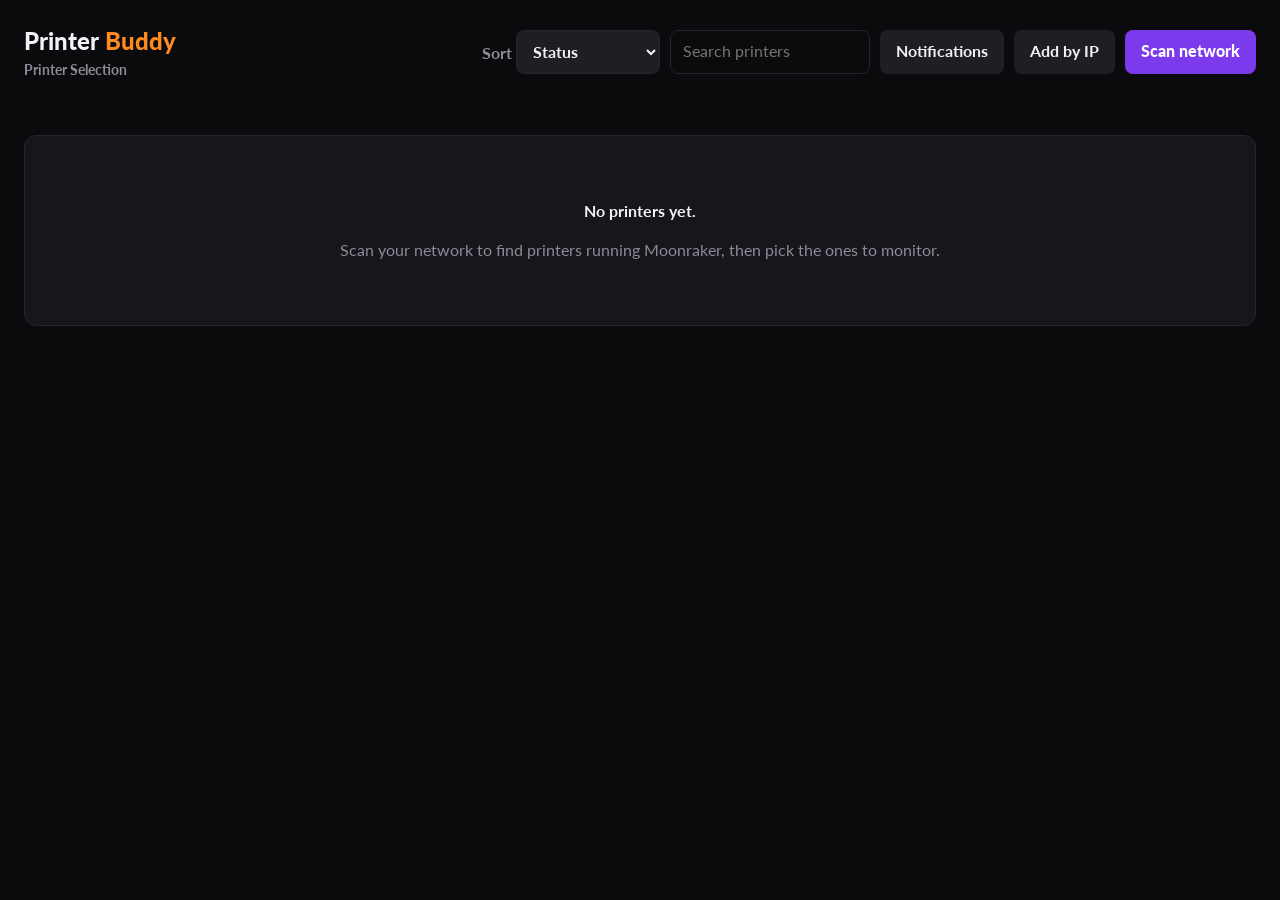
==== commit 34266825: "heading and confetti for AI training The dashboard reads Printer Buddy / Printer Selection; saving o" ====
--- a/ui/index.html
+++ b/ui/index.html
@@ -21,6 +21,7 @@
   .top { display: flex; flex-wrap: wrap; align-items: center; justify-content: space-between; gap: 12px 16px; margin-bottom: 24px; }
   h1 { margin: 0; font-size: 24px; font-weight: 900; }
   h1 span { color: var(--orange); }
+  .brand-sub { color: var(--muted); font-size: 14px; font-weight: 700; margin-top: 2px; }
   button { font: inherit; font-weight: 700; min-height: 44px; padding: 0 16px; border-radius: 8px; border: 0;
            background: var(--card2); color: var(--text); cursor: pointer; }
   button.primary { background: var(--purple); color: #fff; font-weight: 900; }
@@ -335,13 +336,13 @@
 <link rel="stylesheet" href="/static/panels/machine/sensors/sensors.css">
 <link rel="stylesheet" href="/static/panels/machine/explorer/explorer.css">
 <link rel="stylesheet" href="/static/panels/machine/console/console.css">
-<link rel="stylesheet" href="/static/panels/custom/chart/chart.css">
+<link rel="stylesheet" href="/static/panels/machine/ksensors/ksensors.css">
 <link rel="stylesheet" href="/static/core/extras/extras.css">
 </head>
 <body>
 <main>
   <div class="top">
-    <h1>Your <span>Printers</span></h1>
+    <div class="brand"><h1>Printer <span>Buddy</span></h1><div class="brand-sub">Printer Selection</div></div>
     <div class="row">
       <div class="viewbar">
         <div class="seg adv" role="group" aria-label="View">
@@ -649,6 +650,36 @@
 function toast(msg) {
   const t = $("#toast"); t.textContent = msg; t.style.display = "block";
   clearTimeout(toast._t); toast._t = setTimeout(() => t.style.display = "none", 4000);
+}
+// A thank-you burst for every photo given to the AI (skipped with reduced motion).
+function confetti() {
+  if (matchMedia("(prefers-reduced-motion: reduce)").matches) return;
+  const c = document.createElement("canvas"), g = c.getContext("2d"), dpr = devicePixelRatio || 1;
+  const w = innerWidth, h = innerHeight;
+  Object.assign(c.style, { position: "fixed", inset: "0", width: "100%", height: "100%", pointerEvents: "none", zIndex: 1000 });
+  c.width = w * dpr; c.height = h * dpr; g.scale(dpr, dpr); document.body.append(c);
+  const colors = ["#FF8A1F", "#C4A7FF", "#7C3AED", "#F4F2F8", "#FFC266"];
+  const bits = Array.from({ length: 160 }, (_, i) => {
+    const left = i % 2 === 0, a = (left ? -1 : 1) * (Math.PI / 4 + Math.random() * Math.PI / 6);
+    const v = 9 + Math.random() * 9;
+    return { x: left ? 0 : w, y: h * 0.75, vx: -Math.sin(a) * v, vy: -Math.cos(a) * v, r: Math.random() * Math.PI,
+             vr: (Math.random() - .5) * .3, s: 6 + Math.random() * 6, c: colors[i % colors.length] };
+  });
+  const start = performance.now();
+  let last = start;
+  (function frame(now) {
+    const t = now - start, k = Math.min(4, (now - last) / 16.7);   // same speed at any frame rate
+    last = now;
+    g.clearRect(0, 0, w, h);
+    g.globalAlpha = Math.max(0, Math.min(1, (3200 - t) / 800));
+    for (const b of bits) {
+      const drag = Math.pow(.99, k);
+      b.vy += .25 * k; b.vx *= drag; b.vy *= drag; b.x += b.vx * k; b.y += b.vy * k; b.r += b.vr * k;
+      g.save(); g.translate(b.x, b.y); g.rotate(b.r); g.fillStyle = b.c;
+      g.fillRect(-b.s / 2, -b.s / 4, b.s, b.s / 2); g.restore();
+    }
+    if (t < 3200) requestAnimationFrame(frame); else c.remove();
+  })(start);
 }
 async function api(path, opts = {}) {
   const r = await fetch(path, { headers: { "Content-Type": "application/json" }, ...opts });
@@ -1534,6 +1565,7 @@
   if (!iid) return;
   try {
     await api(`/api/ai/photos/${iid}`, { method: "POST", body: JSON.stringify({ label: yes ? "yes" : "ok" }) });
+    confetti();
     toast(yes ? "Thanks — saved as a real failure" : "Thanks — saved as a false alarm (very useful for training)");
     if (!$("#aiPanel").hidden) loadPhotos();
   } catch (e) { toast(e.message); }
@@ -1546,6 +1578,7 @@
   if (!label) return;
   try {
     const r = await api(`/api/printers/${id}/ai/save`, { method: "POST", body: JSON.stringify({ label }) });
+    confetti();
     const name = label === "ok" ? "OK" : aiName(label);
     toast(r.status === "sent" ? `Sent to the AI as ${name}. Thanks!`
       : !r.sharing ? `Saved on this box as ${name}. Turn on "Help improve the AI" (AI settings) to send it.`
@@ -1588,7 +1621,7 @@
     : `<p class="muted" style="margin:0">No photos yet. They're collected during prints and AI alerts, or with "Save for AI…" on a printer's page.</p>`;
   for (const sel of $("#aiPhotos").querySelectorAll("[data-plabel]")) sel.onchange = async () => {
     if (!sel.value) return;
-    try { await api(`/api/ai/photos/${sel.dataset.plabel}`, { method: "POST", body: JSON.stringify({ label: sel.value }) }); loadPhotos(); }
+    try { await api(`/api/ai/photos/${sel.dataset.plabel}`, { method: "POST", body: JSON.stringify({ label: sel.value }) }); confetti(); loadPhotos(); }
     catch (e) { toast(e.message); }
   };
   for (const b of $("#aiPhotos").querySelectorAll("[data-pdel]")) b.onclick = async () => {
@@ -1665,6 +1698,7 @@
 render();
 </script>
 <script src="/static/vendor/echarts.min.js"></script>
+<script src="/static/vendor/echarts-gl.min.js"></script>
 <script src="/static/core/core.js"></script>
 <script src="/static/panels/print/status/status.js"></script>
 <script src="/static/panels/print/files/search.js"></script>
@@ -1714,8 +1748,7 @@
 <script src="/static/panels/machine/console/filters.js"></script>
 <script src="/static/panels/machine/console/help.js"></script>
 <script src="/static/panels/machine/console/console.js"></script>
-<script src="/static/core/custom.js"></script>
-<script src="/static/panels/custom/chart/chart.js"></script>
+<script src="/static/panels/machine/ksensors/ksensors.js"></script>
 <script src="/static/core/home-panels.js"></script>
 <script src="/static/core/builder.js"></script>
 <script src="/static/core/home.js"></script>
@@ -1727,6 +1760,7 @@
 <script src="/static/core/extras/calibration.js"></script>
 <script src="/static/core/extras/pause-layer.js"></script>
 <script src="/static/core/extras/camera-editor.js"></script>
+<script src="/static/core/extras/theme.js"></script>
 <script>if ("serviceWorker" in navigator) navigator.serviceWorker.register("/sw.js").catch(() => {});</script>
 </body>
 </html>
